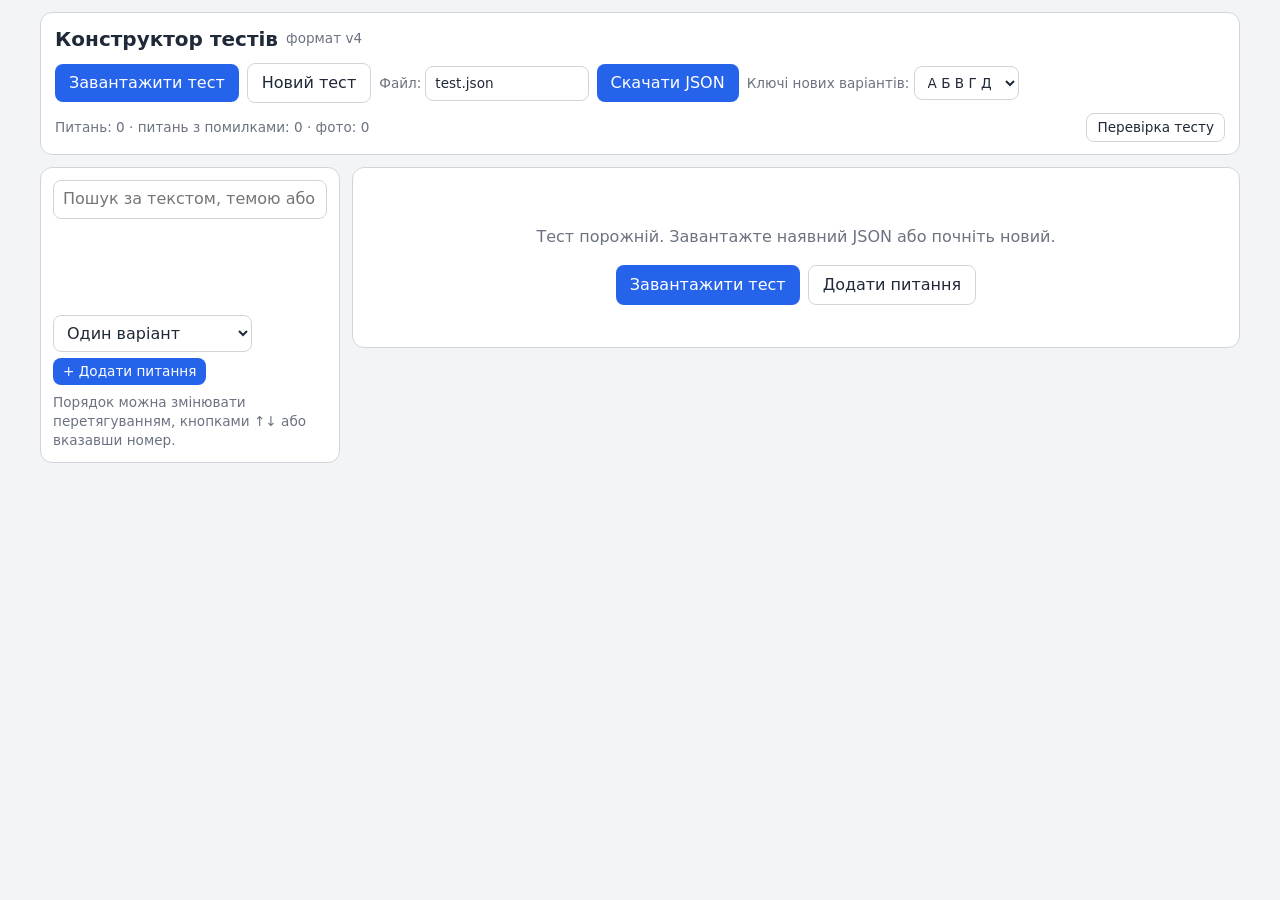
==== builder.html @ 8fcfaea0 "Add files via upload" ====
<!DOCTYPE html>
<html lang="uk">
<head>
<meta charset="UTF-8">
<meta name="viewport" content="width=device-width, initial-scale=1">
<title>Конструктор тестів</title>
<style>
:root {
  --bg: #f3f4f6; --card: #fff; --text: #1f2937; --muted: #6b7280;
  --accent: #2563eb; --border: #d1d5db; --ok: #16a34a; --bad: #dc2626; --warn: #d97706;
}
@media (prefers-color-scheme: dark) {
  :root { --bg: #111827; --card: #1f2937; --text: #f3f4f6; --muted: #9ca3af; --border: #374151; --warn: #f59e0b; }
}
* { box-sizing: border-box; }
[hidden] { display: none !important; }
body { margin: 0; padding: 12px; background: var(--bg); color: var(--text); font-family: system-ui, -apple-system, "Segoe UI", sans-serif; line-height: 1.4; }
h1 { margin: 0; font-size: 1.25rem; }
h2 { margin: 0; font-size: 1.1rem; }
h3 { margin: 0 0 8px; font-size: 1rem; }
.muted { color: var(--muted); font-size: .85rem; }

button { padding: 8px 14px; font: inherit; color: #fff; background: var(--accent); border: 0; border-radius: 8px; cursor: pointer; }
button.secondary { background: transparent; color: var(--text); border: 1px solid var(--border); }
button.danger { background: transparent; color: var(--bad); border: 1px solid var(--bad); }
button.small { padding: 4px 10px; font-size: .85rem; }
button.icon { padding: 4px 8px; font-size: .85rem; min-width: 30px; }
button:disabled { opacity: .4; cursor: not-allowed; }
input[type=text], input[type=number], select, textarea {
  font: inherit; color: var(--text); background: var(--card);
  border: 1px solid var(--border); border-radius: 8px; padding: 7px 9px; max-width: 100%;
}
textarea { width: 100%; resize: vertical; display: block; }
:focus-visible { outline: 2px solid var(--accent); outline-offset: 1px; }

/* Верхня панель */
.top { max-width: 1200px; margin: 0 auto 12px; padding: 12px 14px; background: var(--card); border: 1px solid var(--border); border-radius: 12px; }
.top-row { display: flex; flex-wrap: wrap; align-items: center; gap: 8px; }
.top-row + .top-row { margin-top: 10px; }
.top-row .grow { flex: 1; min-width: 160px; }
.fname { display: flex; align-items: center; gap: 4px; }
.fname input { width: 12em; }
#stats.warn { color: var(--warn); }
#draft-state { margin-left: auto; }
.banner { margin-top: 10px; padding: 8px 12px; border: 1px solid var(--accent); border-radius: 8px; display: flex; flex-wrap: wrap; gap: 8px; align-items: center; }
.banner span { flex: 1; min-width: 12em; }

.checks { margin-top: 10px; padding: 10px 12px; border: 1px dashed var(--border); border-radius: 8px; max-height: 240px; overflow-y: auto; }
.checks div { padding: 2px 0; cursor: pointer; }
.checks div:hover { color: var(--accent); }
.checks .e { color: var(--bad); }
.checks .w { color: var(--warn); }

/* Розкладка */
.layout { max-width: 1200px; margin: 0 auto; display: grid; grid-template-columns: 300px minmax(0, 1fr); gap: 12px; align-items: start; }
@media (max-width: 800px) { .layout { grid-template-columns: 1fr; } }
.side, .editor { background: var(--card); border: 1px solid var(--border); border-radius: 12px; padding: 12px; }
.side { position: sticky; top: 12px; max-height: calc(100vh - 24px); display: flex; flex-direction: column; gap: 8px; }
@media (max-width: 800px) { .side { position: static; max-height: 50vh; } }
.side-tools { display: flex; flex-wrap: wrap; gap: 6px; }
.side-tools input[type=text] { flex: 1; min-width: 0; }
#qlist { list-style: none; margin: 0; padding: 0; overflow-y: auto; flex: 1; min-height: 80px; }
.qi { display: grid; grid-template-columns: 2.2em 1fr; column-gap: 6px; padding: 6px 8px; border: 1px solid transparent; border-radius: 8px; cursor: pointer; }
.qi:hover { border-color: var(--border); }
.qi.active { border-color: var(--accent); background: rgba(37, 99, 235, .12); }
.qi.over { border-top: 3px solid var(--accent); }
.qi .qn { grid-row: span 2; font-weight: 700; color: var(--muted); text-align: right; }
.qi.bad .qn { color: var(--bad); }
.qi .qt { overflow: hidden; text-overflow: ellipsis; white-space: nowrap; }
.qi .qm { font-size: .75rem; color: var(--muted); overflow: hidden; text-overflow: ellipsis; white-space: nowrap; }

/* Редактор */
.qhead { display: flex; flex-wrap: wrap; align-items: center; gap: 6px; margin-bottom: 12px; }
.qhead h2 { margin-right: auto; }
.qhead input[type=number] { width: 4.5em; padding: 4px 6px; }
.row2 { display: flex; flex-wrap: wrap; gap: 10px; margin-bottom: 12px; }
.row2 > label { flex: 1; min-width: 12em; }
label.f { display: block; font-weight: 600; font-size: .9rem; }
label.f > :not(.lbl) { font-weight: 400; margin-top: 3px; }
label.f input[type=text], label.f select { width: 100%; }
.sec { margin: 14px 0; padding-top: 12px; border-top: 1px solid var(--border); }
.sec-head { display: flex; flex-wrap: wrap; align-items: center; gap: 8px; margin-bottom: 8px; }
.sec-head h3 { margin: 0 auto 0 0; }
.hint { margin: 0 0 8px; color: var(--muted); font-size: .85rem; }

.opt { display: flex; gap: 6px; align-items: flex-start; margin: 6px 0; }
.opt > input[type=radio], .opt > input[type=checkbox] { width: 18px; height: 18px; margin: 9px 2px 0; flex: none; }
.opt .pos { flex: none; min-width: 1.8em; padding-top: 8px; font-weight: 700; color: var(--muted); text-align: right; }
.opt .keyin { width: 3.8em; flex: none; text-align: center; font-weight: 700; }
.opt textarea { flex: 1; min-width: 0; overflow: hidden; }
.opt select { flex: none; max-width: 40%; }
.opt .btns { display: flex; gap: 4px; flex: none; padding-top: 2px; }
.cols { display: grid; grid-template-columns: 1fr 1fr; gap: 16px; }
@media (max-width: 900px) { .cols { grid-template-columns: 1fr; } }
.minmax { display: flex; flex-wrap: wrap; align-items: center; gap: 8px; margin: 10px 0 0; }
.minmax input { width: 5em; }

.imgs { display: flex; flex-wrap: wrap; gap: 10px; }
.img-card { width: 150px; border: 1px solid var(--border); border-radius: 8px; padding: 6px; display: flex; flex-direction: column; gap: 4px; }
.img-card img { width: 100%; height: 100px; object-fit: contain; background: #fff; border-radius: 4px; cursor: zoom-in; }
.img-card .btns { display: flex; gap: 3px; justify-content: space-between; }
.img-card .btns button { padding: 2px 0; flex: 1; font-size: .8rem; }
.drop { margin-top: 6px; padding: 10px; text-align: center; border: 2px dashed var(--border); border-radius: 8px; color: var(--muted); font-size: .85rem; }
.drop.over { border-color: var(--accent); color: var(--accent); }
.img-set { display: flex; flex-wrap: wrap; align-items: center; gap: 10px; font-size: .85rem; margin-bottom: 8px; }
.img-set input[type=number] { width: 5.5em; padding: 3px 6px; }

.prob { margin: 0 0 12px; padding: 8px 12px; border-radius: 8px; font-size: .9rem; }
.prob.e { border: 1px solid var(--bad); background: rgba(220, 38, 38, .08); color: var(--bad); }
.prob.w { border: 1px solid var(--warn); background: rgba(217, 119, 6, .08); color: var(--warn); margin-top: 6px; }
.prob div { margin: 2px 0; }
.empty { padding: 30px 10px; text-align: center; color: var(--muted); }
.empty .actions { display: flex; justify-content: center; flex-wrap: wrap; gap: 8px; margin-top: 12px; }

#toast { position: fixed; left: 50%; bottom: 20px; transform: translateX(-50%); z-index: 30; max-width: 90vw; padding: 10px 16px; color: #fff; background: #111827; border-radius: 8px; box-shadow: 0 6px 20px rgba(0,0,0,.3); }
#toast.err { background: var(--bad); }
#lb { position: fixed; inset: 0; z-index: 20; display: flex; align-items: center; justify-content: center; padding: 16px; background: rgba(0,0,0,.85); cursor: zoom-out; }
#lb img { max-width: 100%; max-height: 100%; object-fit: contain; background: #fff; border-radius: 8px; }
</style>
</head>
<body>

<header class="top">
  <div class="top-row">
    <h1>Конструктор тестів</h1>
    <span class="muted">формат v4</span>
    <span id="draft-state" class="muted"></span>
  </div>
  <div class="top-row">
    <button id="btn-load">Завантажити тест</button>
    <input type="file" id="file-in" accept=".json,application/json" hidden>
    <button id="btn-new" class="secondary">Новий тест</button>
    <label class="fname muted">Файл: <input id="fname" type="text" value="test.json" aria-label="Назва файлу"></label>
    <button id="btn-download">Скачати JSON</button>
    <label class="muted">Ключі нових варіантів:
      <select id="key-style"><option value="cyr">А Б В Г Д</option><option value="lat">A B C D E</option><option value="num">1 2 3 4 5</option></select>
    </label>
  </div>
  <div class="top-row">
    <span id="stats" class="muted grow"></span>
    <button id="btn-checks" class="secondary small">Перевірка тесту</button>
  </div>
  <div id="checks" class="checks" hidden></div>
  <div id="banner" class="banner" hidden>
    <span id="banner-text"></span>
    <button id="banner-yes" class="small">Відновити</button>
    <button id="banner-no" class="secondary small">Відкинути</button>
  </div>
</header>

<div class="layout">
  <aside class="side">
    <div class="side-tools">
      <input id="filter" type="text" placeholder="Пошук за текстом, темою або №" aria-label="Пошук">
    </div>
    <ul id="qlist"></ul>
    <div class="side-tools">
      <select id="add-type" aria-label="Тип нового питання"></select>
      <button id="btn-add" class="small">+ Додати питання</button>
    </div>
    <p class="muted" style="margin:0">Порядок можна змінювати перетягуванням, кнопками ↑↓ або вказавши номер.</p>
  </aside>
  <main id="editor" class="editor"></main>
</div>

<div id="toast" hidden></div>
<div id="lb" hidden><img id="lb-img" alt="Збільшене зображення"></div>

<script>
'use strict';
const $ = (id) => document.getElementById(id);
const isObj = (v) => v !== null && typeof v === 'object' && !Array.isArray(v);

function h(tag, props, ...kids) {
  const e = document.createElement(tag);
  const late = {};
  for (const [k, v] of Object.entries(props || {})) {
    if (v === null || v === undefined || v === false) continue;
    if (k === 'class') e.className = v;
    else if (k === 'text') e.textContent = v;
    else if (k === 'value' || k === 'checked') late[k] = v;
    else if (k === 'disabled' || k === 'draggable' || k === 'hidden') e[k] = v;
    else if (k.startsWith('on')) e[k] = v;
    else e.setAttribute(k, v === true ? '' : v);
  }
  kids.flat().forEach((c) => { if (c !== null && c !== undefined && c !== false) e.append(c.nodeType ? c : document.createTextNode(c)); });
  if ('value' in late) e.value = late.value;
  if ('checked' in late) e.checked = late.checked;
  return e;
}

/* ---------- Типи і константи ---------- */
const TYPES = {
  'single-choice': 'Один варіант',
  'multiple-choice': 'Кілька варіантів',
  'matching-question': 'Відповідності',
  'ordering': 'Послідовність',
  'true-false': 'Правда / неправда'
};
const ALIASES = { 'multiple-choices': 'multiple-choice', 'match-choices': 'matching-question', 'matching': 'matching-question' };
const KNOWN = new Set(['index', 'question', 'type', 'topic', 'explanation', 'images', 'choices', 'matches', 'correct', 'min', 'max']);
const ALPH = { cyr: 'АБВГДЕЖЗИКЛМНОП'.split(''), lat: 'ABCDEFGHIJKLMNOP'.split('') };
const DATA_URL = /^data:image\/[\w.+-]+;base64,/i;
const EXT = { 'image/jpeg': 'jpg', 'image/jpg': 'jpg', 'image/png': 'png', 'image/webp': 'webp', 'image/gif': 'gif', 'image/svg+xml': 'svg' };
const DRAFT_KEY = 'jqb:draft:v1';

/* ---------- Стан ---------- */
let M = { qs: [] };
let sel = -1;
let dirty = false;
let uid = 1;
let keyStyle = 'cyr';
let dragIdx = -1;
const S = { compress: true, maxSide: 1000, quality: 0.8 };

function nextKey(list, style) {
  const st = style || keyStyle;
  const used = new Set(list.map((x) => x.key));
  if (st !== 'num') for (const c of ALPH[st]) if (!used.has(c)) return c;
  let n = 1;
  while (used.has(String(n))) n++;
  return String(n);
}

function raw(type) {
  return {
    uid: uid++, type, question: '', topic: '', explanation: '', explOpen: false, images: [],
    choices: [], matches: [], cSingle: '', cMulti: [], cMap: {}, cBool: true, min: null, max: null, extra: {}
  };
}
/* Дописує порожні елементи, щоб питання мало мінімально придатний вигляд */
function ensure(q) {
  const t = q.type;
  if (t === 'true-false') return;
  const fresh = q.choices.length === 0;
  const need = fresh ? (t === 'ordering' ? 3 : t === 'matching-question' ? 3 : 4) : (t === 'ordering' ? 2 : 1);
  while (q.choices.length < need) q.choices.push({ key: t === 'ordering' ? nextKey(q.choices, 'num') : nextKey(q.choices), text: '' });
  if (t === 'matching-question') {
    const needM = q.matches.length === 0 ? 4 : 1;
    while (q.matches.length < needM) q.matches.push({ key: nextKey(q.matches, 'num'), text: '' });
  }
}
function blank(type) { const q = raw(type); ensure(q); return q; }

/* ---------- Завантаження з JSON ---------- */
const strOf = (v) => (typeof v === 'string' ? v : v === null || v === undefined ? '' : String(v));
const listOf = (o) => (isObj(o) ? Object.entries(o).map(([key, t]) => ({ key, text: strOf(t) })) : []);

function fromObj(o) {
  if (!isObj(o)) o = {};
  const type = ALIASES[o.type] || o.type;
  const q = raw(TYPES[type] ? type : 'single-choice');
  q.question = strOf(o.question);
  q.topic = strOf(o.topic);
  q.explanation = strOf(o.explanation);
  q.images = Array.isArray(o.images) ? o.images.filter((s) => typeof s === 'string') : [];
  q.choices = listOf(o.choices);
  q.matches = listOf(o.matches);
  q.min = Number.isInteger(o.min) ? o.min : null;
  q.max = Number.isInteger(o.max) ? o.max : null;
  const c = o.correct;
  if (q.type === 'single-choice') q.cSingle = typeof c === 'string' ? c : '';
  else if (q.type === 'multiple-choice') q.cMulti = Array.isArray(c) ? c.map(String) : [];
  else if (q.type === 'matching-question') {
    if (isObj(c)) Object.entries(c).forEach(([k, v]) => { q.cMap[k] = String(v); });
  } else if (q.type === 'true-false') q.cBool = typeof c === 'boolean' ? c : true;
  else if (q.type === 'ordering' && Array.isArray(c)) {
    /* У конструкторі порядок пунктів = правильний порядок */
    const byKey = new Map(q.choices.map((x) => [x.key, x]));
    const ordered = [];
    c.forEach((k) => { const it = byKey.get(String(k)); if (it) { ordered.push(it); byKey.delete(String(k)); } });
    q.choices = ordered.concat([...byKey.values()]);
  }
  Object.keys(o).forEach((k) => { if (!KNOWN.has(k)) q.extra[k] = o[k]; });
  q.explOpen = !!q.explanation.trim();
  ensure(q);
  return q;
}

/* ---------- Експорт у JSON ---------- */
function hashStr(s) { let x = 2166136261; for (let i = 0; i < s.length; i++) { x ^= s.charCodeAt(i); x = Math.imul(x, 16777619); } return x >>> 0; }
/* Перестановка 1..n, яка точно не є тотожною (щоб правильний порядок не збігався з тим, що бачить користувач) */
function seededPerm(n, seed) {
  let s = hashStr(seed + ':' + n) || 1;
  const rnd = () => { s ^= s << 13; s >>>= 0; s ^= s >>> 17; s ^= s << 5; s >>>= 0; return s / 4294967296; };
  const a = Array.from({ length: n }, (_, i) => i + 1);
  for (let i = n - 1; i > 0; i--) { const j = Math.floor(rnd() * (i + 1)); [a[i], a[j]] = [a[j], a[i]]; }
  if (n >= 2 && a.every((v, i) => v === i + 1)) a.push(a.shift());
  return a;
}
const INT_KEY = /^(0|[1-9]\d*)$/;
function orderingExport(q) {
  const items = q.choices.map((x) => ({ ...x }));
  const n = items.length;
  if (items.every((x) => INT_KEY.test(x.key))) {
    const sorted = (arr) => [...arr].sort((a, b) => Number(a.key) - Number(b.key));
    if (n >= 2 && sorted(items).every((x, i) => x === items[i])) {
      const perm = seededPerm(n, q.question);
      items.forEach((x, i) => { x.key = String(perm[i]); });
    }
    return { choices: Object.fromEntries(sorted(items).map((x) => [x.key, x.text])), correct: items.map((x) => x.key) };
  }
  const shown = n >= 2 ? seededPerm(n, q.question).map((p) => items[p - 1]) : items;
  return { choices: Object.fromEntries(shown.map((x) => [x.key, x.text])), correct: items.map((x) => x.key) };
}
const toMap = (arr) => Object.fromEntries(arr.map((x) => [x.key, x.text]));

function toObj(q, i) {
  const o = { index: i, question: q.question, type: q.type };
  if (q.topic.trim()) o.topic = q.topic.trim();
  if (q.explanation.trim()) o.explanation = q.explanation.trim();
  if (q.images.length) o.images = [...q.images];
  switch (q.type) {
    case 'single-choice': o.choices = toMap(q.choices); o.correct = q.cSingle; break;
    case 'multiple-choice': {
      o.choices = toMap(q.choices);
      const order = q.choices.map((x) => x.key);
      o.correct = [...q.cMulti].sort((a, b) => order.indexOf(a) - order.indexOf(b));
      if (q.min !== null) o.min = q.min;
      if (q.max !== null) o.max = q.max;
      break;
    }
    case 'matching-question': {
      o.choices = toMap(q.choices); o.matches = toMap(q.matches);
      o.correct = Object.fromEntries(q.choices.filter((x) => q.cMap[x.key] !== undefined && q.cMap[x.key] !== '').map((x) => [x.key, q.cMap[x.key]]));
      break;
    }
    case 'ordering': { const r = orderingExport(q); o.choices = r.choices; o.correct = r.correct; break; }
    case 'true-false': o.correct = q.cBool; break;
  }
  return Object.assign(o, q.extra);
}
const exportAll = () => M.qs.map(toObj);

/* ---------- Перевірка ---------- */
function validate(q) {
  const E = [], W = [];
  const t = q.type;
  if (!q.question.trim()) E.push('порожній текст питання');
  q.images.forEach((s, i) => { if (!DATA_URL.test(s)) E.push(`зображення ${i + 1} не є Data URL у форматі data:image/...;base64,...`); });
  if (t === 'true-false') return { E, W };

  const checkKeys = (list, label) => {
    const seen = new Set();
    list.forEach((x, i) => {
      if (!x.key) E.push(`${label} №${i + 1}: порожній ключ`);
      else if (/\s/.test(x.key)) E.push(`${label} "${x.key}": ключ містить пробіл`);
      if (seen.has(x.key)) E.push(`${label}: ключ "${x.key}" повторюється`);
      seen.add(x.key);
      if (!x.text.trim()) W.push(`${label} "${x.key}": порожній текст`);
    });
  };
  checkKeys(q.choices, t === 'matching-question' ? 'Пункт' : t === 'ordering' ? 'Пункт' : 'Варіант');
  const ckeys = new Set(q.choices.map((x) => x.key));

  if (t === 'ordering') {
    if (q.choices.length < 2) E.push('потрібно щонайменше два пункти');
  } else if (t === 'single-choice') {
    if (!q.choices.length) E.push('потрібен хоча б один варіант');
    if (!ckeys.has(q.cSingle)) E.push('не обрано правильну відповідь');
  } else if (t === 'multiple-choice') {
    if (!q.choices.length) E.push('потрібен хоча б один варіант');
    const min = q.min ?? 1, max = q.max ?? 3;
    const good = q.cMulti.filter((k) => ckeys.has(k));
    if (min < 1 || max < min) E.push('min і max мають задовольняти 1 ≤ min ≤ max');
    else if (!good.length) E.push('не обрано жодної правильної відповіді');
    else if (good.length < min || good.length > max) E.push(`правильних відповідей ${good.length}, а дозволено від ${min} до ${max} — змініть min/max`);
    if (good.length !== q.cMulti.length) E.push('серед правильних є неіснуючі ключі');
  } else if (t === 'matching-question') {
    checkKeys(q.matches, 'Пара');
    if (!q.choices.length) E.push('потрібен хоча б один пункт зліва');
    if (!q.matches.length) E.push('потрібна хоча б одна пара справа');
    const mkeys = new Set(q.matches.map((x) => x.key));
    q.choices.forEach((x) => { if (!mkeys.has(q.cMap[x.key])) E.push(`для "${x.key}" не обрано пару`); });
  }
  return { E, W };
}
function allChecks() {
  const items = [];
  M.qs.forEach((q, i) => { const v = validate(q); v.E.forEach((m) => items.push({ i, m, e: true })); v.W.forEach((m) => items.push({ i, m, e: false })); });
  return items;
}

/* ---------- Допоміжне ---------- */
let toastT;
function toast(msg, err) {
  const t = $('toast');
  t.textContent = msg; t.className = err ? 'err' : ''; t.hidden = false;
  clearTimeout(toastT); toastT = setTimeout(() => { t.hidden = true; }, 4500);
}
function autogrow(ta) { ta.style.height = 'auto'; ta.style.height = (ta.scrollHeight + 2) + 'px'; }
function move(arr, i, d) {
  const j = i + d;
  if (j < 0 || j >= arr.length) return false;
  [arr[i], arr[j]] = [arr[j], arr[i]];
  return true;
}
const kb = (url) => Math.round((url.length * 3 / 4) / 1024);
const cur = () => (sel >= 0 ? M.qs[sel] : null);

/* ---------- Зміни, чернетка ---------- */
let draftT, rafPending = false;
function touch() {
  dirty = true;
  clearTimeout(draftT); draftT = setTimeout(saveDraft, 700);
  if (!rafPending) { rafPending = true; requestAnimationFrame(() => { rafPending = false; refresh(); }); }
}
function refresh() { renderSidebar(); updateProblems(); renderChecks(); }
function saveDraft() {
  try {
    localStorage.setItem(DRAFT_KEY, JSON.stringify({ fileName: $('fname').value, keyStyle, data: exportAll() }));
    $('draft-state').textContent = 'Чернетку збережено в браузері';
  } catch (e) {
    $('draft-state').textContent = 'Чернетку не збережено (мало пам\'яті) — скачайте JSON';
  }
}
window.addEventListener('beforeunload', (e) => { if (dirty && M.qs.length) { e.preventDefault(); e.returnValue = ''; } });

/* ---------- Бічна панель ---------- */
function renderSidebar() {
  const ul = $('qlist');
  ul.innerHTML = '';
  const f = $('filter').value.trim().toLowerCase();
  M.qs.forEach((q, i) => {
    if (f && !(q.question.toLowerCase().includes(f) || q.topic.toLowerCase().includes(f) || String(i + 1) === f)) return;
    const bad = validate(q).E.length > 0;
    const li = h('li', { class: 'qi' + (i === sel ? ' active' : '') + (bad ? ' bad' : ''), draggable: true, title: bad ? 'У питанні є помилки' : '' },
      h('span', { class: 'qn', text: String(i + 1) }),
      h('span', { class: 'qt', text: q.question.trim() || '(без тексту)' }),
      h('span', { class: 'qm', text: TYPES[q.type] + (q.topic.trim() ? ' · ' + q.topic.trim() : '') + (q.images.length ? ' · 🖼 ' + q.images.length : '') }));
    li.onclick = () => select(i);
    li.ondragstart = (e) => { dragIdx = i; e.dataTransfer.effectAllowed = 'move'; e.dataTransfer.setData('text/plain', String(i)); };
    li.ondragover = (e) => { if (dragIdx >= 0) { e.preventDefault(); li.classList.add('over'); } };
    li.ondragleave = () => li.classList.remove('over');
    li.ondrop = (e) => { e.preventDefault(); const from = dragIdx; dragIdx = -1; if (from >= 0) moveQuestion(from, i); };
    li.ondragend = () => { dragIdx = -1; };
    ul.append(li);
  });
  updateStats();
}
function updateStats() {
  const imgs = M.qs.reduce((n, q) => n + q.images.reduce((m, s) => m + s.length, 0), 0);
  const count = M.qs.reduce((n, q) => n + q.images.length, 0);
  const mb = imgs / 1048576;
  const checks = allChecks();
  const errQ = new Set(checks.filter((c) => c.e).map((c) => c.i)).size;
  const st = $('stats');
  st.textContent = `Питань: ${M.qs.length} · питань з помилками: ${errQ} · фото: ${count}` + (count ? ` (≈ ${mb.toFixed(2)} МБ)` : '') +
    (mb > 4 ? ' — багато для пам\'яті браузера (ліміт ≈ 5 МБ), стисніть фото' : '');
  st.classList.toggle('warn', mb > 4);
  $('btn-checks').textContent = 'Перевірка тесту' + (checks.length ? ` (${checks.length})` : '');
}
function renderChecks() {
  const box = $('checks');
  if (box.hidden) return;
  box.innerHTML = '';
  const items = allChecks();
  if (!items.length) { box.append(h('div', { text: 'Помилок не знайдено.' })); return; }
  items.forEach((c) => {
    const d = h('div', { class: c.e ? 'e' : 'w', text: `Питання ${c.i + 1}: ${c.m}` + (c.e ? '' : ' (попередження)') });
    d.onclick = () => select(c.i);
    box.append(d);
  });
}
function select(i) {
  sel = i;
  renderSidebar();
  renderEditor();
  if (window.innerWidth <= 800) $('editor').scrollIntoView({ behavior: 'smooth', block: 'start' });
}

/* ---------- Операції з питаннями ---------- */
function moveQuestion(from, to) {
  if (from === to || from < 0 || to < 0 || from >= M.qs.length || to >= M.qs.length) return;
  const keep = cur();
  const [q] = M.qs.splice(from, 1);
  M.qs.splice(to, 0, q);
  sel = keep ? M.qs.indexOf(keep) : -1;
  touch(); renderSidebar(); renderEditor();
}
function addQuestion(type) {
  M.qs.push(blank(type));
  touch();
  select(M.qs.length - 1);
  const ta = $('editor').querySelector('[data-f="question"]');
  if (ta) ta.focus();
  $('qlist').lastElementChild && $('qlist').lastElementChild.scrollIntoView({ block: 'nearest' });
}
function duplicateQuestion(i) {
  const c = JSON.parse(JSON.stringify(M.qs[i]));
  c.uid = uid++;
  M.qs.splice(i + 1, 0, c);
  touch(); select(i + 1);
}
function deleteQuestion(i) {
  if (!confirm(`Видалити питання ${i + 1}? Цю дію не можна скасувати.`)) return;
  M.qs.splice(i, 1);
  sel = M.qs.length ? Math.min(i, M.qs.length - 1) : -1;
  touch(); renderSidebar(); renderEditor();
}
function switchType(q, nt) {
  const old = q.type;
  if (nt === old) return;
  if (old === 'multiple-choice' && nt === 'single-choice') q.cSingle = q.cMulti[0] || q.cSingle;
  if (old === 'single-choice' && nt === 'multiple-choice') q.cMulti = q.cSingle ? [q.cSingle] : q.cMulti;
  q.type = nt;
  ensure(q);
  touch(); renderEditor();
}

/* ---------- Редактор ---------- */
let pendingFocus = null;
function rerender(focus) { pendingFocus = focus || null; renderEditor(); }

function renderEditor() {
  const box = $('editor');
  box.innerHTML = '';
  const q = cur();
  if (!q) {
    box.append(h('div', { class: 'empty' },
      h('p', { text: M.qs.length ? 'Оберіть питання зліва.' : 'Тест порожній. Завантажте наявний JSON або почніть новий.' }),
      h('div', { class: 'actions' },
        h('button', { text: 'Завантажити тест', onclick: () => $('file-in').click() }),
        h('button', { class: 'secondary', text: 'Додати питання', onclick: () => addQuestion($('add-type').value) }))));
    return;
  }
  const i = sel, n = M.qs.length;

  /* Шапка з діями */
  const pos = h('input', { type: 'number', min: 1, max: n, placeholder: '№', 'aria-label': 'Номер позиції' });
  const goto = () => { const p = parseInt(pos.value, 10); if (p >= 1 && p <= n) moveQuestion(i, p - 1); };
  pos.onkeydown = (e) => { if (e.key === 'Enter') goto(); };
  box.append(h('div', { class: 'qhead' },
    h('h2', { text: `Питання ${i + 1} з ${n}` }),
    h('button', { class: 'secondary small', text: '↑', title: 'Підняти', disabled: i === 0, onclick: () => moveQuestion(i, i - 1) }),
    h('button', { class: 'secondary small', text: '↓', title: 'Опустити', disabled: i === n - 1, onclick: () => moveQuestion(i, i + 1) }),
    pos,
    h('button', { class: 'secondary small', text: 'Перемістити на №', onclick: goto }),
    h('button', { class: 'secondary small', text: 'Дублювати', onclick: () => duplicateQuestion(i) }),
    h('button', { class: 'danger small', text: 'Видалити', onclick: () => deleteQuestion(i) })));

  box.append(h('div', { id: 'qprob' }));

  /* Тип, тема */
  const typeSel = h('select', { value: q.type, onchange: () => switchType(q, typeSel.value) },
    Object.entries(TYPES).map(([k, v]) => h('option', { value: k, text: v })));
  typeSel.value = q.type;
  const topics = [...new Set(M.qs.map((x) => x.topic.trim()).filter(Boolean))];
  const topic = h('input', { type: 'text', list: 'topics', value: q.topic, placeholder: 'Без теми', oninput: () => { q.topic = topic.value; touch(); } });
  box.append(h('div', { class: 'row2' },
    h('label', { class: 'f' }, h('span', { class: 'lbl', text: 'Тип питання' }), typeSel),
    h('label', { class: 'f' }, h('span', { class: 'lbl', text: 'Тема (блок)' }), topic,
      h('datalist', { id: 'topics' }, topics.map((t) => h('option', { value: t }))))));

  /* Текст питання */
  const qt = h('textarea', { rows: 2, value: q.question, placeholder: 'Текст питання', 'data-f': 'question', oninput: () => { q.question = qt.value; autogrow(qt); touch(); } });
  box.append(h('label', { class: 'f' }, h('span', { class: 'lbl', text: 'Питання' }), qt));

  box.append(renderImages(q));
  box.append(renderAnswers(q));
  box.append(renderExplanation(q));

  box.querySelectorAll('textarea').forEach(autogrow);
  updateProblems();
  if (pendingFocus) {
    const f = box.querySelector(`[data-f="${pendingFocus}"]`);
    if (f) f.focus();
    pendingFocus = null;
  }
}

function updateProblems() {
  const box = $('qprob');
  const q = cur();
  if (!box || !q) return;
  box.innerHTML = '';
  const v = validate(q);
  if (v.E.length) box.append(h('div', { class: 'prob e' }, v.E.map((m) => h('div', { text: '⚠ ' + m }))));
  if (v.W.length) box.append(h('div', { class: 'prob w' }, v.W.map((m) => h('div', { text: m }))));
}

/* ---------- Відповіді за типами ---------- */
function removeFrom(q, list, idx) {
  const [it] = q[list].splice(idx, 1);
  if (list === 'choices') {
    if (q.cSingle === it.key) q.cSingle = '';
    q.cMulti = q.cMulti.filter((k) => k !== it.key);
    delete q.cMap[it.key];
  } else {
    Object.keys(q.cMap).forEach((k) => { if (q.cMap[k] === it.key) delete q.cMap[k]; });
  }
}
function renameKey(q, list, from, to) {
  if (list === 'choices') {
    if (q.cSingle === from) q.cSingle = to;
    q.cMulti = q.cMulti.map((k) => (k === from ? to : k));
    if (from in q.cMap) { q.cMap[to] = q.cMap[from]; delete q.cMap[from]; }
  } else {
    Object.keys(q.cMap).forEach((k) => { if (q.cMap[k] === from) q.cMap[k] = to; });
  }
}

/* o: { mark: 'radio' | 'check' | null, pos: bool, keyEdit: bool, extra: Node, textChange: fn } */
function optRow(q, list, idx, o) {
  const arr = q[list];
  const it = arr[idx];
  const row = h('div', { class: 'opt' });
  if (o.mark === 'radio') {
    row.append(h('input', { type: 'radio', name: 'r' + q.uid, checked: q.cSingle === it.key, title: 'Правильна відповідь', 'aria-label': 'Правильна відповідь', onchange: () => { q.cSingle = it.key; touch(); } }));
  } else if (o.mark === 'check') {
    row.append(h('input', { type: 'checkbox', checked: q.cMulti.includes(it.key), title: 'Правильна відповідь', 'aria-label': 'Правильна відповідь', onchange: (e) => {
      q.cMulti = e.target.checked ? [...q.cMulti, it.key] : q.cMulti.filter((k) => k !== it.key);
      touch(); rerender();
    } }));
  }
  if (o.pos) row.append(h('span', { class: 'pos', text: (idx + 1) + '.' }));
  if (o.keyEdit) {
    const k = h('input', { type: 'text', class: 'keyin', value: it.key, title: 'Ключ', 'aria-label': 'Ключ' });
    k.onchange = () => { const from = it.key; it.key = k.value.trim(); renameKey(q, list, from, it.key); touch(); rerender(); };
    row.append(k);
  }
  const ta = h('textarea', { rows: 1, value: it.text, placeholder: 'Текст', 'data-f': `${list}-${idx}`, oninput: () => { it.text = ta.value; autogrow(ta); touch(); } });
  if (o.textChange) ta.onchange = o.textChange;
  row.append(ta);
  if (o.extra) row.append(o.extra);
  const min = list === 'choices' && q.type === 'ordering' ? 2 : 1;
  row.append(h('div', { class: 'btns' },
    h('button', { class: 'secondary icon', text: '↑', title: 'Вгору', disabled: idx === 0, onclick: () => { move(arr, idx, -1); touch(); rerender(); } }),
    h('button', { class: 'secondary icon', text: '↓', title: 'Вниз', disabled: idx === arr.length - 1, onclick: () => { move(arr, idx, 1); touch(); rerender(); } }),
    h('button', { class: 'danger icon', text: '✕', title: 'Видалити', disabled: arr.length <= min && list === 'choices' && q.type === 'ordering', onclick: () => { removeFrom(q, list, idx); touch(); rerender(); } })));
  return row;
}
function addItem(q, list, style) {
  q[list].push({ key: nextKey(q[list], style), text: '' });
  touch();
  rerender(`${list}-${q[list].length - 1}`);
}

function renderAnswers(q) {
  const sec = h('div', { class: 'sec' });
  const t = q.type;
  if (t === 'single-choice' || t === 'multiple-choice') {
    const multi = t === 'multiple-choice';
    sec.append(h('div', { class: 'sec-head' }, h('h3', { text: 'Варіанти відповідей' })));
    sec.append(h('p', { class: 'hint', text: multi ? 'Позначте галочками всі правильні варіанти.' : 'Позначте кружечком правильний варіант.' }));
    q.choices.forEach((_, idx) => sec.append(optRow(q, 'choices', idx, { mark: multi ? 'check' : 'radio', keyEdit: true })));
    sec.append(h('button', { class: 'secondary small', text: '+ Додати варіант', onclick: () => addItem(q, 'choices') }));
    if (multi) sec.append(minMax(q));
  } else if (t === 'matching-question') {
    const cols = h('div', { class: 'cols' });
    const left = h('div'), right = h('div');
    left.append(h('h3', { text: 'Ліва колонка (пункти)' }));
    right.append(h('h3', { text: 'Права колонка (пари; зайві стануть відволікаючими)' }));
    q.choices.forEach((it, idx) => {
      const s = h('select', { 'aria-label': 'Правильна пара' },
        h('option', { value: '', text: '— пара —' }),
        q.matches.map((m) => h('option', { value: m.key, text: `${m.key}. ${m.text.slice(0, 40)}` })));
      s.value = q.cMap[it.key] !== undefined && q.matches.some((m) => m.key === q.cMap[it.key]) ? q.cMap[it.key] : '';
      s.onchange = () => { if (s.value === '') delete q.cMap[it.key]; else q.cMap[it.key] = s.value; touch(); };
      left.append(optRow(q, 'choices', idx, { keyEdit: true, extra: s }));
    });
    left.append(h('button', { class: 'secondary small', text: '+ Додати пункт', onclick: () => addItem(q, 'choices') }));
    q.matches.forEach((_, idx) => right.append(optRow(q, 'matches', idx, { keyEdit: true, textChange: () => rerender() })));
    right.append(h('button', { class: 'secondary small', text: '+ Додати пару', onclick: () => addItem(q, 'matches', 'num') }));
    cols.append(left, right);
    sec.append(cols);
  } else if (t === 'ordering') {
    sec.append(h('div', { class: 'sec-head' }, h('h3', { text: 'Правильна послідовність' })));
    sec.append(h('p', { class: 'hint', text: 'Розташуйте пункти в правильному порядку: зверху — перший. У тесті їх буде показано перемішаними, ключі розставляються автоматично.' }));
    q.choices.forEach((_, idx) => sec.append(optRow(q, 'choices', idx, { pos: true })));
    sec.append(h('button', { class: 'secondary small', text: '+ Додати пункт', onclick: () => addItem(q, 'choices', 'num') }));
  } else if (t === 'true-false') {
    sec.append(h('div', { class: 'sec-head' }, h('h3', { text: 'Правильна відповідь' })));
    [[true, 'Правда'], [false, 'Неправда']].forEach(([v, label]) => {
      sec.append(h('label', { class: 'opt', style: 'align-items:center;cursor:pointer' },
        h('input', { type: 'radio', name: 'tf' + q.uid, checked: q.cBool === v, onchange: () => { q.cBool = v; touch(); } }),
        h('span', { text: label })));
    });
  }
  return sec;
}

function minMax(q) {
  const wrap = h('div', { class: 'minmax' });
  const num = (key, ph) => {
    const inp = h('input', { type: 'number', min: 1, step: 1, value: q[key] === null ? '' : q[key], placeholder: ph });
    inp.oninput = () => { const v = parseInt(inp.value, 10); q[key] = Number.isInteger(v) ? v : null; touch(); hint(); };
    return inp;
  };
  const info = h('span', { class: 'muted' });
  const fix = h('button', { class: 'secondary small', text: 'Підігнати min/max' });
  const hint = () => {
    const min = q.min ?? 1, max = q.max ?? 3, n = q.cMulti.length;
    info.textContent = `Правильних: ${n}. Діапазон вибору: від ${min} до ${max} (за замовчуванням 1–3).`;
    fix.hidden = !(n && (n < min || n > max));
  };
  fix.onclick = () => { const n = q.cMulti.length; if (n < (q.min ?? 1)) q.min = n; if (n > (q.max ?? 3)) q.max = n; touch(); rerender(); };
  wrap.append(h('span', { text: 'Мін.:' }), num('min', '1'), h('span', { text: 'Макс.:' }), num('max', '3'), info, fix);
  hint();
  return wrap;
}

/* ---------- Пояснення ---------- */
function renderExplanation(q) {
  const sec = h('div', { class: 'sec' });
  const open = q.explOpen || q.explanation.trim();
  const head = h('div', { class: 'sec-head' }, h('h3', { text: 'Пояснення' }));
  if (!open) {
    head.append(h('button', { class: 'secondary small', text: '+ Додати пояснення', onclick: () => { q.explOpen = true; rerender('explanation'); } }));
    sec.append(head, h('p', { class: 'hint', text: 'Пояснення необов\'язкове: воно показується після відповіді на питання.' }));
    return sec;
  }
  head.append(h('button', { class: 'danger small', text: 'Видалити пояснення', onclick: () => { q.explanation = ''; q.explOpen = false; touch(); rerender(); } }));
  const ta = h('textarea', { rows: 3, value: q.explanation, placeholder: 'Чому правильна саме така відповідь', 'data-f': 'explanation', oninput: () => { q.explanation = ta.value; autogrow(ta); touch(); } });
  sec.append(head, ta);
  return sec;
}

/* ---------- Зображення ---------- */
const readUrl = (file) => new Promise((res, rej) => { const r = new FileReader(); r.onload = () => res(r.result); r.onerror = () => rej(r.error); r.readAsDataURL(file); });
const loadImg = (src) => new Promise((res, rej) => { const im = new Image(); im.onload = () => res(im); im.onerror = () => rej(new Error('Не вдалося прочитати зображення')); im.src = src; });
const compressible = (url) => /^data:image\/(png|jpe?g|webp);/i.test(url);

async function compressUrl(url) {
  const im = await loadImg(url);
  const s = Math.min(1, S.maxSide / Math.max(im.naturalWidth, im.naturalHeight));
  const w = Math.max(1, Math.round(im.naturalWidth * s)), hh = Math.max(1, Math.round(im.naturalHeight * s));
  const c = document.createElement('canvas');
  c.width = w; c.height = hh;
  const g = c.getContext('2d');
  g.fillStyle = '#fff'; g.fillRect(0, 0, w, hh);
  g.drawImage(im, 0, 0, w, hh);
  const out = c.toDataURL('image/jpeg', S.quality);
  return out.length < url.length ? out : url;
}
async function addImages(q, files) {
  let added = 0, failed = 0;
  for (const f of files) {
    if (!f.type.startsWith('image/')) { failed++; continue; }
    try {
      let url = await readUrl(f);
      if (S.compress && compressible(url)) url = await compressUrl(url);
      q.images.push(url); added++;
    } catch (e) { failed++; }
  }
  if (added) { touch(); if (cur() === q) renderEditor(); }
  toast(added ? `Додано фото: ${added}` + (failed ? `, пропущено: ${failed}` : '') : 'Не вдалося додати фото', !added);
}
async function recompress(q) {
  let saved = 0;
  for (let i = 0; i < q.images.length; i++) {
    if (!compressible(q.images[i])) continue;
    try { const out = await compressUrl(q.images[i]); saved += q.images[i].length - out.length; q.images[i] = out; } catch (e) {}
  }
  touch(); renderEditor();
  toast(saved > 0 ? `Стиснуто, зекономлено ≈ ${Math.round(saved * 0.75 / 1024)} КБ` : 'Далі стискати нікуди');
}
function dataUrlToBlob(u) {
  const [head, b64] = u.split(',');
  const mime = (/^data:([^;,]+)/.exec(head) || [])[1] || 'application/octet-stream';
  const bin = atob(b64);
  const arr = new Uint8Array(bin.length);
  for (let i = 0; i < bin.length; i++) arr[i] = bin.charCodeAt(i);
  return { blob: new Blob([arr], { type: mime }), mime };
}
function saveBlob(blob, name) {
  const a = document.createElement('a');
  a.href = URL.createObjectURL(blob); a.download = name;
  document.body.append(a); a.click(); a.remove();
  setTimeout(() => URL.revokeObjectURL(a.href), 2000);
}
function downloadImage(q, k) {
  try {
    const { blob, mime } = dataUrlToBlob(q.images[k]);
    saveBlob(blob, `pytannia${M.qs.indexOf(q) + 1}_foto${k + 1}.${EXT[mime] || mime.split('/')[1] || 'bin'}`);
  } catch (e) { toast('Не вдалося скачати це зображення (пошкоджений Data URL)', true); }
}

function renderImages(q) {
  const sec = h('div', { class: 'sec' });
  const input = h('input', { type: 'file', accept: 'image/*', multiple: true, hidden: true });
  input.onchange = () => { const fs = [...input.files]; input.value = ''; addImages(q, fs); };
  const head = h('div', { class: 'sec-head' }, h('h3', { text: `Зображення (${q.images.length})` }),
    h('button', { class: 'secondary small', text: '+ Додати фото', onclick: () => input.click() }),
    q.images.length ? h('button', { class: 'secondary small', text: 'Скачати всі', onclick: () => q.images.forEach((_, k) => setTimeout(() => downloadImage(q, k), k * 350)) }) : null,
    q.images.length ? h('button', { class: 'secondary small', text: 'Стиснути наявні', onclick: () => recompress(q) }) : null,
    input);
  sec.append(head);

  const cb = h('input', { type: 'checkbox', checked: S.compress, onchange: () => { S.compress = cb.checked; } });
  const ms = h('input', { type: 'number', min: 100, max: 4000, step: 50, value: S.maxSide, onchange: () => { S.maxSide = Math.min(4000, Math.max(100, parseInt(ms.value, 10) || 1000)); ms.value = S.maxSide; } });
  const ql = h('input', { type: 'number', min: 10, max: 100, step: 5, value: Math.round(S.quality * 100), onchange: () => { S.quality = Math.min(100, Math.max(10, parseInt(ql.value, 10) || 80)) / 100; ql.value = Math.round(S.quality * 100); } });
  sec.append(h('div', { class: 'img-set' },
    h('label', {}, cb, ' Стискати нові фото (PNG/JPEG/WebP → JPEG)'),
    h('label', {}, 'макс. сторона, px: ', ms),
    h('label', {}, 'якість, %: ', ql)));

  if (q.images.length) {
    const wrap = h('div', { class: 'imgs' });
    q.images.forEach((src, k) => {
      const img = h('img', { src, alt: `Зображення ${k + 1}`, title: 'Натисніть, щоб збільшити' });
      img.onclick = () => { $('lb-img').src = src; $('lb').hidden = false; };
      wrap.append(h('div', { class: 'img-card' }, img,
        h('div', { class: 'muted', text: `${k + 1} · ${kb(src)} КБ` + (DATA_URL.test(src) ? '' : ' · ⚠ не Data URL') }),
        h('div', { class: 'btns' },
          h('button', { class: 'secondary', text: '←', title: 'Ліворуч', disabled: k === 0, onclick: () => { move(q.images, k, -1); touch(); renderEditor(); } }),
          h('button', { class: 'secondary', text: '→', title: 'Праворуч', disabled: k === q.images.length - 1, onclick: () => { move(q.images, k, 1); touch(); renderEditor(); } }),
          h('button', { class: 'secondary', text: '⬇', title: 'Скачати', onclick: () => downloadImage(q, k) }),
          h('button', { class: 'danger', text: '✕', title: 'Видалити', onclick: () => { q.images.splice(k, 1); touch(); renderEditor(); } }))));
    });
    sec.append(wrap);
  }
  const drop = h('div', { class: 'drop', text: 'Перетягніть фото сюди або вставте з буфера (Ctrl+V)' });
  drop.ondragover = (e) => { if ([...(e.dataTransfer.types || [])].includes('Files')) { e.preventDefault(); drop.classList.add('over'); } };
  drop.ondragleave = () => drop.classList.remove('over');
  drop.ondrop = (e) => { e.preventDefault(); drop.classList.remove('over'); addImages(q, [...e.dataTransfer.files]); };
  sec.append(drop);
  return sec;
}
document.addEventListener('paste', (e) => {
  const q = cur();
  const files = [...((e.clipboardData && e.clipboardData.files) || [])].filter((f) => f.type.startsWith('image/'));
  if (q && files.length) { e.preventDefault(); addImages(q, files); }
});
$('lb').onclick = () => { $('lb').hidden = true; };
document.addEventListener('keydown', (e) => { if (e.key === 'Escape') $('lb').hidden = true; });

/* ---------- Файли: завантаження, створення, збереження ---------- */
function detectKeyStyle(qs) {
  for (const q of qs) {
    if (q.type === 'ordering' || q.type === 'true-false' || !q.choices.length) continue;
    const k = q.choices[0].key;
    if (/[А-ЯІЇЄҐа-яіїєґ]/.test(k)) return 'cyr';
    if (/[A-Za-z]/.test(k)) return 'lat';
    if (/\d/.test(k)) return 'num';
  }
  return keyStyle;
}
function setTest(qs, name) {
  M = { qs };
  keyStyle = detectKeyStyle(qs);
  $('key-style').value = keyStyle;
  $('fname').value = name || 'test.json';
  sel = qs.length ? 0 : -1;
  dirty = false;
  renderSidebar(); renderEditor(); renderChecks();
}
async function loadFile(file) {
  let data;
  try { data = JSON.parse(await file.text()); } catch (e) { return toast('Некоректний JSON: ' + e.message, true); }
  if (!Array.isArray(data)) return toast('Корінь файлу має бути масивом питань.', true);
  if (dirty && M.qs.length && !confirm('Є незбережені зміни. Замінити поточний тест завантаженим?')) return;
  setTest(data.map(fromObj), file.name);
  const bad = allChecks().filter((c) => c.e).length;
  toast(`Завантажено питань: ${data.length}` + (bad ? `. Знайдено проблем: ${bad} — див. «Перевірка тесту»` : ''), bad > 0);
  saveDraft();
}
$('btn-load').onclick = () => $('file-in').click();
$('file-in').onchange = (e) => { const f = e.target.files[0]; e.target.value = ''; if (f) loadFile(f); };
$('btn-new').onclick = () => {
  if (dirty && M.qs.length && !confirm('Є незбережені зміни. Почати новий тест?')) return;
  setTest([blank('single-choice')], 'test.json');
  dirty = false;
};
$('btn-download').onclick = () => {
  if (!M.qs.length) return toast('У тесті немає питань.', true);
  const errs = allChecks().filter((c) => c.e);
  if (errs.length && !confirm(`У тесті є помилки (${errs.length}), програма-тест такий файл відхилить.\nСкачати все одно?`)) {
    $('checks').hidden = false; renderChecks();
    return;
  }
  let name = $('fname').value.trim() || 'test.json';
  if (!/\.json$/i.test(name)) name += '.json';
  $('fname').value = name;
  saveBlob(new Blob([JSON.stringify(exportAll(), null, 2)], { type: 'application/json' }), name);
  dirty = false;
};
$('btn-checks').onclick = () => { $('checks').hidden = !$('checks').hidden; renderChecks(); };
$('key-style').onchange = () => { keyStyle = $('key-style').value; };
$('filter').oninput = renderSidebar;
$('add-type').append(...Object.entries(TYPES).map(([k, v]) => h('option', { value: k, text: v })));
$('btn-add').onclick = () => addQuestion($('add-type').value);

/* ---------- Старт: пропозиція відновити чернетку ---------- */
(function init() {
  renderSidebar();
  renderEditor();
  let draft = null;
  try { draft = JSON.parse(localStorage.getItem(DRAFT_KEY)); } catch (e) {}
  if (draft && Array.isArray(draft.data) && draft.data.length) {
    $('banner-text').textContent = `Знайдено чернетку (питань: ${draft.data.length}, файл ${draft.fileName || 'test.json'}). Відновити?`;
    $('banner').hidden = false;
    $('banner-yes').onclick = () => {
      $('banner').hidden = true;
      setTest(draft.data.map(fromObj), draft.fileName);
      if (draft.keyStyle) { keyStyle = draft.keyStyle; $('key-style').value = keyStyle; }
      dirty = true;
    };
    $('banner-no').onclick = () => { $('banner').hidden = true; try { localStorage.removeItem(DRAFT_KEY); } catch (e) {} };
  }
})();
</script>
</body>
</html>
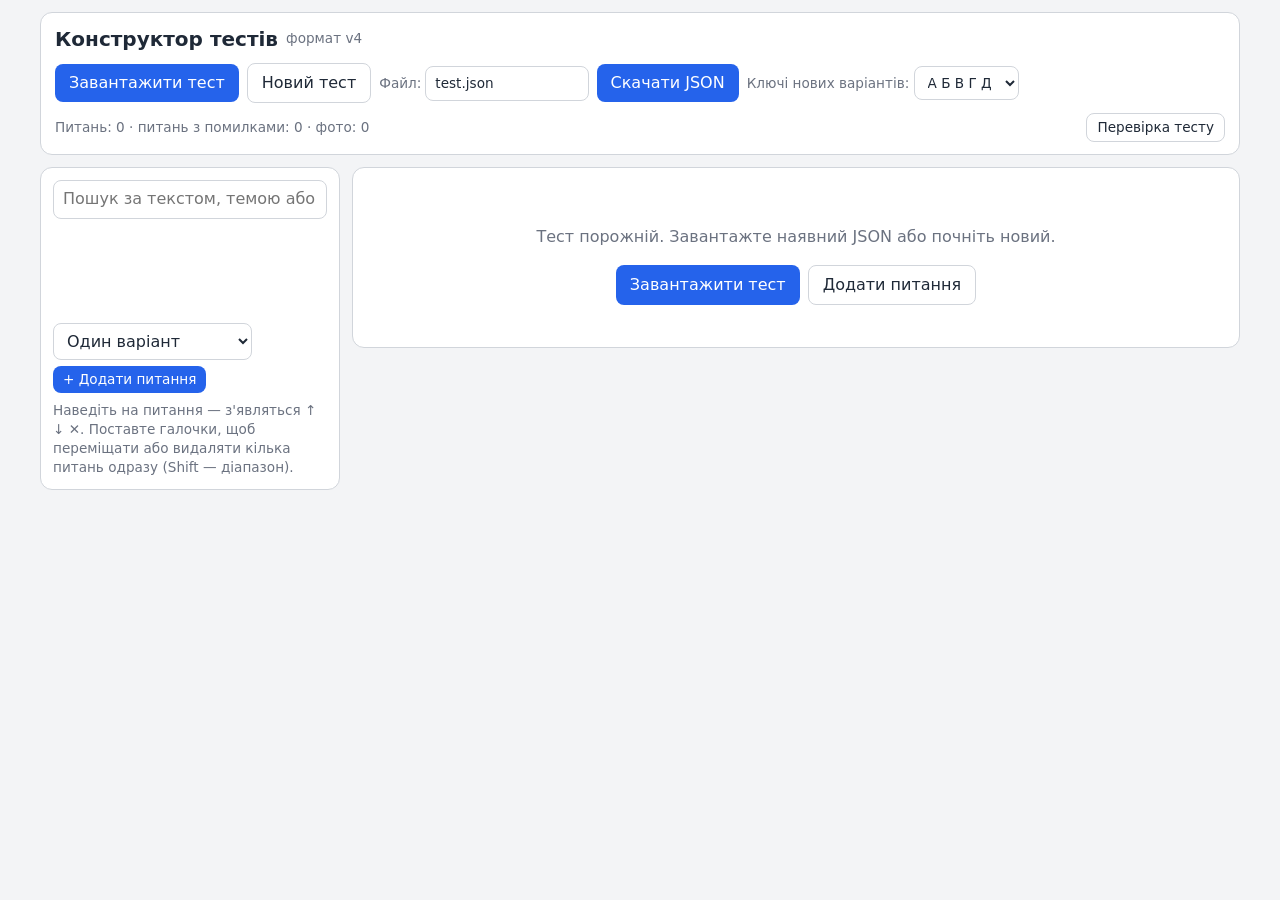
==== commit 3f337d1f: "Add files via upload" ====
--- a/builder.html
+++ b/builder.html
@@ -42,9 +42,6 @@
 .fname input { width: 12em; }
 #stats.warn { color: var(--warn); }
 #draft-state { margin-left: auto; }
-.banner { margin-top: 10px; padding: 8px 12px; border: 1px solid var(--accent); border-radius: 8px; display: flex; flex-wrap: wrap; gap: 8px; align-items: center; }
-.banner span { flex: 1; min-width: 12em; }
-
 .checks { margin-top: 10px; padding: 10px 12px; border: 1px dashed var(--border); border-radius: 8px; max-height: 240px; overflow-y: auto; }
 .checks div { padding: 2px 0; cursor: pointer; }
 .checks div:hover { color: var(--accent); }
@@ -59,12 +56,24 @@
 @media (max-width: 800px) { .side { position: static; max-height: 50vh; } }
 .side-tools { display: flex; flex-wrap: wrap; gap: 6px; }
 .side-tools input[type=text] { flex: 1; min-width: 0; }
+#sel-bar { align-items: center; }
+#sel-bar .muted { margin-right: auto; }
 #qlist { list-style: none; margin: 0; padding: 0; overflow-y: auto; flex: 1; min-height: 80px; }
-.qi { display: grid; grid-template-columns: 2.2em 1fr; column-gap: 6px; padding: 6px 8px; border: 1px solid transparent; border-radius: 8px; cursor: pointer; }
+.qi { position: relative; display: grid; grid-template-columns: auto 2.2em minmax(0, 1fr) auto; column-gap: 6px; align-items: center; padding: 6px 8px; border: 1px solid transparent; border-radius: 8px; cursor: grab; }
+.qi.dragging { opacity: .4; }
+.qi-act { grid-column: 4; grid-row: 1 / span 2; display: none; gap: 3px; }
+.qi:hover .qi-act, .qi:focus-within .qi-act { display: flex; }
+@media (hover: none) { .qi.active .qi-act { display: flex; } }
+.qi-act button { padding: 1px 0; width: 26px; height: 26px; font-size: .85rem; background: var(--card); }
+.qi-act button.danger { background: var(--card); }
 .qi:hover { border-color: var(--border); }
 .qi.active { border-color: var(--accent); background: rgba(37, 99, 235, .12); }
-.qi.over { border-top: 3px solid var(--accent); }
-.qi .qn { grid-row: span 2; font-weight: 700; color: var(--muted); text-align: right; }
+.qi.over-top { box-shadow: 0 -3px 0 var(--accent); }
+.qi.over-bottom { box-shadow: 0 3px 0 var(--accent); }
+.qi .qc { grid-column: 1; grid-row: span 2; width: 16px; height: 16px; margin: 0; }
+.qi.checked { background: rgba(37, 99, 235, .07); }
+.qi .qt, .qi .qm { grid-column: 3; }
+.qi .qn { grid-column: 2; grid-row: span 2; font-weight: 700; color: var(--muted); text-align: right; }
 .qi.bad .qn { color: var(--bad); }
 .qi .qt { overflow: hidden; text-overflow: ellipsis; white-space: nowrap; }
 .qi .qm { font-size: .75rem; color: var(--muted); overflow: hidden; text-overflow: ellipsis; white-space: nowrap; }
@@ -141,11 +150,6 @@
     <button id="btn-checks" class="secondary small">Перевірка тесту</button>
   </div>
   <div id="checks" class="checks" hidden></div>
-  <div id="banner" class="banner" hidden>
-    <span id="banner-text"></span>
-    <button id="banner-yes" class="small">Відновити</button>
-    <button id="banner-no" class="secondary small">Відкинути</button>
-  </div>
 </header>
 
 <div class="layout">
@@ -153,12 +157,13 @@
     <div class="side-tools">
       <input id="filter" type="text" placeholder="Пошук за текстом, темою або №" aria-label="Пошук">
     </div>
+    <div id="sel-bar" class="side-tools"></div>
     <ul id="qlist"></ul>
     <div class="side-tools">
       <select id="add-type" aria-label="Тип нового питання"></select>
       <button id="btn-add" class="small">+ Додати питання</button>
     </div>
-    <p class="muted" style="margin:0">Порядок можна змінювати перетягуванням, кнопками ↑↓ або вказавши номер.</p>
+    <p class="muted" style="margin:0">Наведіть на питання — з'являться ↑ ↓ ✕. Поставте галочки, щоб переміщати або видаляти кілька питань одразу (Shift — діапазон).</p>
   </aside>
   <main id="editor" class="editor"></main>
 </div>
@@ -202,12 +207,12 @@
 const ALPH = { cyr: 'АБВГДЕЖЗИКЛМНОП'.split(''), lat: 'ABCDEFGHIJKLMNOP'.split('') };
 const DATA_URL = /^data:image\/[\w.+-]+;base64,/i;
 const EXT = { 'image/jpeg': 'jpg', 'image/jpg': 'jpg', 'image/png': 'png', 'image/webp': 'webp', 'image/gif': 'gif', 'image/svg+xml': 'svg' };
-const DRAFT_KEY = 'jqb:draft:v1';
+const DRAFT_KEY = 'jqb:state:v2';
+const OLD_DRAFT_KEY = 'jqb:draft:v1';
 
 /* ---------- Стан ---------- */
 let M = { qs: [] };
 let sel = -1;
-let dirty = false;
 let uid = 1;
 let keyStyle = 'cyr';
 let dragIdx = -1;
@@ -401,20 +406,26 @@
 /* ---------- Зміни, чернетка ---------- */
 let draftT, rafPending = false;
 function touch() {
-  dirty = true;
-  clearTimeout(draftT); draftT = setTimeout(saveDraft, 700);
+  scheduleSave();
   if (!rafPending) { rafPending = true; requestAnimationFrame(() => { rafPending = false; refresh(); }); }
 }
 function refresh() { renderSidebar(); updateProblems(); renderChecks(); }
+
+/* Усе зберігається в localStorage автоматично: питання, вибране питання, назва файлу, налаштування */
+function scheduleSave() { clearTimeout(draftT); draftT = setTimeout(saveDraft, 300); }
 function saveDraft() {
+  clearTimeout(draftT);
   try {
-    localStorage.setItem(DRAFT_KEY, JSON.stringify({ fileName: $('fname').value, keyStyle, data: exportAll() }));
-    $('draft-state').textContent = 'Чернетку збережено в браузері';
+    localStorage.setItem(DRAFT_KEY, JSON.stringify({ v: 2, fileName: $('fname').value, keyStyle, sel, S, qs: M.qs }));
+    $('draft-state').textContent = 'Зміни зберігаються автоматично';
   } catch (e) {
-    $('draft-state').textContent = 'Чернетку не збережено (мало пам\'яті) — скачайте JSON';
-  }
-}
-window.addEventListener('beforeunload', (e) => { if (dirty && M.qs.length) { e.preventDefault(); e.returnValue = ''; } });
+    $('draft-state').textContent = '⚠ Не вдалося зберегти в браузері (мало пам\'яті) — скачайте JSON';
+  }
+}
+/* Остання спроба зберегти перед закриттям або переходом на іншу вкладку */
+window.addEventListener('pagehide', saveDraft);
+document.addEventListener('visibilitychange', () => { if (document.visibilityState === 'hidden') saveDraft(); });
+$('fname').addEventListener('input', scheduleSave);
 
 /* ---------- Бічна панель ---------- */
 function renderSidebar() {
@@ -424,19 +435,131 @@
   M.qs.forEach((q, i) => {
     if (f && !(q.question.toLowerCase().includes(f) || q.topic.toLowerCase().includes(f) || String(i + 1) === f)) return;
     const bad = validate(q).E.length > 0;
-    const li = h('li', { class: 'qi' + (i === sel ? ' active' : '') + (bad ? ' bad' : ''), draggable: true, title: bad ? 'У питанні є помилки' : '' },
+    const on = checked.has(q);
+    const cb = h('input', { type: 'checkbox', class: 'qc', checked: on, title: 'Вибрати (Shift — діапазон)', 'aria-label': `Вибрати питання ${i + 1}` });
+    cb.onclick = (e) => {
+      e.stopPropagation();
+      const want = cb.checked;
+      if (e.shiftKey && lastChecked >= 0) {
+        const [a, b] = [Math.min(lastChecked, i), Math.max(lastChecked, i)];
+        for (let k = a; k <= b; k++) { if (want) checked.add(M.qs[k]); else checked.delete(M.qs[k]); }
+      } else if (want) checked.add(q); else checked.delete(q);
+      lastChecked = i;
+      renderSidebar();
+    };
+    const li = h('li', { class: 'qi' + (i === sel ? ' active' : '') + (bad ? ' bad' : '') + (on ? ' checked' : ''), draggable: true, title: bad ? 'У питанні є помилки' : '' },
+      cb,
       h('span', { class: 'qn', text: String(i + 1) }),
       h('span', { class: 'qt', text: q.question.trim() || '(без тексту)' }),
       h('span', { class: 'qm', text: TYPES[q.type] + (q.topic.trim() ? ' · ' + q.topic.trim() : '') + (q.images.length ? ' · 🖼 ' + q.images.length : '') }));
+    const act = h('span', { class: 'qi-act' },
+      h('button', { class: 'secondary', text: '↑', title: 'Підняти', 'aria-label': 'Підняти питання', disabled: !canStep(groupFor(i), -1), onclick: (e) => { e.stopPropagation(); stepGroup(groupFor(i), -1); } }),
+      h('button', { class: 'secondary', text: '↓', title: 'Опустити', 'aria-label': 'Опустити питання', disabled: !canStep(groupFor(i), 1), onclick: (e) => { e.stopPropagation(); stepGroup(groupFor(i), 1); } }),
+      h('button', { class: 'danger', text: '✕', title: 'Видалити', 'aria-label': 'Видалити питання', onclick: (e) => { e.stopPropagation(); deleteQuestion(i); } }));
+    li.append(act);
     li.onclick = () => select(i);
-    li.ondragstart = (e) => { dragIdx = i; e.dataTransfer.effectAllowed = 'move'; e.dataTransfer.setData('text/plain', String(i)); };
-    li.ondragover = (e) => { if (dragIdx >= 0) { e.preventDefault(); li.classList.add('over'); } };
-    li.ondragleave = () => li.classList.remove('over');
-    li.ondrop = (e) => { e.preventDefault(); const from = dragIdx; dragIdx = -1; if (from >= 0) moveQuestion(from, i); };
-    li.ondragend = () => { dragIdx = -1; };
+    /* Перетягування: лінія вгорі або внизу показує, куди стане питання */
+    const half = (e) => { const r = li.getBoundingClientRect(); return e.clientY < r.top + r.height / 2 ? 'top' : 'bottom'; };
+    li.ondragstart = (e) => {
+      dragIdx = i;
+      if (groupFor(i).length > 1) document.querySelectorAll('.qi.checked').forEach((x) => x.classList.add('dragging'));
+      else li.classList.add('dragging');
+      e.dataTransfer.effectAllowed = 'move'; e.dataTransfer.setData('text/plain', String(i));
+    };
+    li.ondragover = (e) => {
+      if (dragIdx < 0) return;
+      e.preventDefault();
+      e.dataTransfer.dropEffect = 'move';
+      const side = half(e);
+      li.classList.toggle('over-top', side === 'top');
+      li.classList.toggle('over-bottom', side === 'bottom');
+    };
+    li.ondragleave = () => li.classList.remove('over-top', 'over-bottom');
+    li.ondrop = (e) => {
+      e.preventDefault();
+      const from = dragIdx, side = half(e);
+      dragIdx = -1;
+      if (from < 0) return;
+      moveGroup(groupFor(from), i, side);
+    };
+    li.ondragend = () => { dragIdx = -1; renderSidebar(); };
     ul.append(li);
   });
+  renderSelBar();
   updateStats();
+}
+
+/* ---------- Вибір кількох питань ---------- */
+const checked = new Set();   // вибрані питання (самі об'єкти)
+let lastChecked = -1;
+function purgeChecked() { for (const q of [...checked]) if (!M.qs.includes(q)) checked.delete(q); }
+/* Група для переміщення: усі вибрані, якщо питання серед них, інакше лише воно саме */
+function groupFor(i) {
+  const q = M.qs[i];
+  return checked.has(q) && checked.size > 1 ? M.qs.filter((x) => checked.has(x)) : [q];
+}
+function canStep(g, d) {
+  const set = new Set(g), a = M.qs;
+  return a.some((x, k) => set.has(x) && (d < 0 ? k > 0 && !set.has(a[k - 1]) : k < a.length - 1 && !set.has(a[k + 1])));
+}
+function stepGroup(g, d) {
+  const set = new Set(g), a = M.qs, keep = cur();
+  if (d < 0) { for (let k = 1; k < a.length; k++) if (set.has(a[k]) && !set.has(a[k - 1])) [a[k], a[k - 1]] = [a[k - 1], a[k]]; }
+  else { for (let k = a.length - 2; k >= 0; k--) if (set.has(a[k]) && !set.has(a[k + 1])) [a[k], a[k + 1]] = [a[k + 1], a[k]]; }
+  sel = keep ? a.indexOf(keep) : -1;
+  touch(); renderSidebar(); renderEditor();
+}
+/* Переносить групу (зберігаючи її внутрішній порядок) вище або нижче питання з індексом i */
+function moveGroup(g, i, side) {
+  const set = new Set(g), target = M.qs[i], keep = cur();
+  if (set.has(target)) return;
+  const rest = M.qs.filter((x) => !set.has(x));
+  rest.splice(rest.indexOf(target) + (side === 'bottom' ? 1 : 0), 0, ...M.qs.filter((x) => set.has(x)));
+  M.qs = rest;
+  sel = keep ? M.qs.indexOf(keep) : -1;
+  touch(); renderSidebar(); renderEditor();
+}
+function afterRemoval(keep, oldSel) {
+  sel = keep && M.qs.includes(keep) ? M.qs.indexOf(keep) : M.qs.length ? Math.min(Math.max(oldSel, 0), M.qs.length - 1) : -1;
+  touch(); renderSidebar(); renderEditor();
+}
+function deleteChecked() {
+  const n = checked.size;
+  if (!n) return;
+  if (!confirm(`Видалити вибрані питання (${n})? Цю дію не можна скасувати.`)) return;
+  const keep = cur(), oldSel = sel;
+  M.qs = M.qs.filter((q) => !checked.has(q));
+  checked.clear();
+  afterRemoval(keep, oldSel);
+}
+function clearAll() {
+  if (!M.qs.length) return;
+  if (!confirm(`Видалити ВСІ питання (${M.qs.length})? Тест стане порожнім. Цю дію не можна скасувати.`)) return;
+  M.qs = []; checked.clear(); sel = -1;
+  touch(); renderSidebar(); renderEditor();
+}
+function visibleIdx() {
+  const f = $('filter').value.trim().toLowerCase();
+  return M.qs.map((q, i) => i).filter((i) => !f || M.qs[i].question.toLowerCase().includes(f) || M.qs[i].topic.toLowerCase().includes(f) || String(i + 1) === f);
+}
+function renderSelBar() {
+  purgeChecked();
+  const bar = $('sel-bar');
+  bar.innerHTML = '';
+  if (!M.qs.length) return;
+  const n = checked.size;
+  const g = M.qs.filter((q) => checked.has(q));
+  bar.append(
+    h('button', { class: 'secondary small', text: 'Вибрати все', onclick: () => { visibleIdx().forEach((i) => checked.add(M.qs[i])); renderSidebar(); } }),
+    h('button', { class: 'secondary small', text: 'Зняти вибір', disabled: !n, onclick: () => { checked.clear(); lastChecked = -1; renderSidebar(); } }),
+    h('span', { class: 'muted', text: n ? `Вибрано: ${n}` : '' }));
+  if (n) {
+    bar.append(
+      h('button', { class: 'secondary small', text: '↑', title: 'Підняти вибрані', disabled: !canStep(g, -1), onclick: () => stepGroup(g, -1) }),
+      h('button', { class: 'secondary small', text: '↓', title: 'Опустити вибрані', disabled: !canStep(g, 1), onclick: () => stepGroup(g, 1) }),
+      h('button', { class: 'danger small', text: 'Видалити вибрані', onclick: deleteChecked }));
+  }
+  bar.append(h('button', { class: 'danger small', text: 'Очистити все', title: 'Видалити всі питання', onclick: clearAll }));
 }
 function updateStats() {
   const imgs = M.qs.reduce((n, q) => n + q.images.reduce((m, s) => m + s.length, 0), 0);
@@ -464,6 +587,7 @@
 }
 function select(i) {
   sel = i;
+  scheduleSave();
   renderSidebar();
   renderEditor();
   if (window.innerWidth <= 800) $('editor').scrollIntoView({ behavior: 'smooth', block: 'start' });
@@ -494,9 +618,10 @@
 }
 function deleteQuestion(i) {
   if (!confirm(`Видалити питання ${i + 1}? Цю дію не можна скасувати.`)) return;
+  const keep = cur();
+  checked.delete(M.qs[i]);
   M.qs.splice(i, 1);
-  sel = M.qs.length ? Math.min(i, M.qs.length - 1) : -1;
-  touch(); renderSidebar(); renderEditor();
+  afterRemoval(keep, i);
 }
 function switchType(q, nt) {
   const old = q.type;
@@ -787,9 +912,9 @@
     input);
   sec.append(head);
 
-  const cb = h('input', { type: 'checkbox', checked: S.compress, onchange: () => { S.compress = cb.checked; } });
-  const ms = h('input', { type: 'number', min: 100, max: 4000, step: 50, value: S.maxSide, onchange: () => { S.maxSide = Math.min(4000, Math.max(100, parseInt(ms.value, 10) || 1000)); ms.value = S.maxSide; } });
-  const ql = h('input', { type: 'number', min: 10, max: 100, step: 5, value: Math.round(S.quality * 100), onchange: () => { S.quality = Math.min(100, Math.max(10, parseInt(ql.value, 10) || 80)) / 100; ql.value = Math.round(S.quality * 100); } });
+  const cb = h('input', { type: 'checkbox', checked: S.compress, onchange: () => { S.compress = cb.checked; scheduleSave(); } });
+  const ms = h('input', { type: 'number', min: 100, max: 4000, step: 50, value: S.maxSide, onchange: () => { S.maxSide = Math.min(4000, Math.max(100, parseInt(ms.value, 10) || 1000)); ms.value = S.maxSide; scheduleSave(); } });
+  const ql = h('input', { type: 'number', min: 10, max: 100, step: 5, value: Math.round(S.quality * 100), onchange: () => { S.quality = Math.min(100, Math.max(10, parseInt(ql.value, 10) || 80)) / 100; ql.value = Math.round(S.quality * 100); scheduleSave(); } });
   sec.append(h('div', { class: 'img-set' },
     h('label', {}, cb, ' Стискати нові фото (PNG/JPEG/WebP → JPEG)'),
     h('label', {}, 'макс. сторона, px: ', ms),
@@ -838,29 +963,28 @@
 }
 function setTest(qs, name) {
   M = { qs };
+  checked.clear(); lastChecked = -1;
   keyStyle = detectKeyStyle(qs);
   $('key-style').value = keyStyle;
   $('fname').value = name || 'test.json';
   sel = qs.length ? 0 : -1;
-  dirty = false;
   renderSidebar(); renderEditor(); renderChecks();
+  saveDraft();
 }
 async function loadFile(file) {
   let data;
   try { data = JSON.parse(await file.text()); } catch (e) { return toast('Некоректний JSON: ' + e.message, true); }
   if (!Array.isArray(data)) return toast('Корінь файлу має бути масивом питань.', true);
-  if (dirty && M.qs.length && !confirm('Є незбережені зміни. Замінити поточний тест завантаженим?')) return;
+  if (M.qs.length && !confirm('Поточний тест у браузері буде замінено завантаженим. Продовжити?')) return;
   setTest(data.map(fromObj), file.name);
   const bad = allChecks().filter((c) => c.e).length;
   toast(`Завантажено питань: ${data.length}` + (bad ? `. Знайдено проблем: ${bad} — див. «Перевірка тесту»` : ''), bad > 0);
-  saveDraft();
 }
 $('btn-load').onclick = () => $('file-in').click();
 $('file-in').onchange = (e) => { const f = e.target.files[0]; e.target.value = ''; if (f) loadFile(f); };
 $('btn-new').onclick = () => {
-  if (dirty && M.qs.length && !confirm('Є незбережені зміни. Почати новий тест?')) return;
+  if (M.qs.length && !confirm('Поточний тест у браузері буде замінено новим порожнім. Продовжити?')) return;
   setTest([blank('single-choice')], 'test.json');
-  dirty = false;
 };
 $('btn-download').onclick = () => {
   if (!M.qs.length) return toast('У тесті немає питань.', true);
@@ -873,31 +997,49 @@
   if (!/\.json$/i.test(name)) name += '.json';
   $('fname').value = name;
   saveBlob(new Blob([JSON.stringify(exportAll(), null, 2)], { type: 'application/json' }), name);
-  dirty = false;
 };
 $('btn-checks').onclick = () => { $('checks').hidden = !$('checks').hidden; renderChecks(); };
-$('key-style').onchange = () => { keyStyle = $('key-style').value; };
+$('key-style').onchange = () => { keyStyle = $('key-style').value; scheduleSave(); };
 $('filter').oninput = renderSidebar;
 $('add-type').append(...Object.entries(TYPES).map(([k, v]) => h('option', { value: k, text: v })));
 $('btn-add').onclick = () => addQuestion($('add-type').value);
 
-/* ---------- Старт: пропозиція відновити чернетку ---------- */
+/* ---------- Старт: автоматичне відновлення збереженого стану ---------- */
+function restoreSaved() {
+  let st = null;
+  try { st = JSON.parse(localStorage.getItem(DRAFT_KEY)); } catch (e) {}
+  if (st && st.v === 2 && Array.isArray(st.qs)) {
+    const qs = st.qs.filter(isObj).map((q) => Object.assign(raw(q.type in TYPES ? q.type : 'single-choice'), q, { uid: uid++ }));
+    qs.forEach(ensure);
+    M = { qs };
+    if (['cyr', 'lat', 'num'].includes(st.keyStyle)) keyStyle = st.keyStyle;
+    if (isObj(st.S)) {
+      if (typeof st.S.compress === 'boolean') S.compress = st.S.compress;
+      if (Number.isFinite(st.S.maxSide)) S.maxSide = st.S.maxSide;
+      if (Number.isFinite(st.S.quality)) S.quality = st.S.quality;
+    }
+    $('fname').value = typeof st.fileName === 'string' && st.fileName ? st.fileName : 'test.json';
+    sel = Number.isInteger(st.sel) && st.sel >= 0 && st.sel < qs.length ? st.sel : qs.length ? 0 : -1;
+    $('draft-state').textContent = 'Відновлено збережений тест';
+    return;
+  }
+  /* Старий формат чернетки (jqb:draft:v1) */
+  try {
+    const old = JSON.parse(localStorage.getItem(OLD_DRAFT_KEY));
+    if (old && Array.isArray(old.data) && old.data.length) {
+      M = { qs: old.data.map(fromObj) };
+      keyStyle = old.keyStyle || detectKeyStyle(M.qs);
+      $('fname').value = old.fileName || 'test.json';
+      sel = 0;
+      $('draft-state').textContent = 'Відновлено збережений тест';
+    }
+  } catch (e) {}
+}
 (function init() {
+  restoreSaved();
+  $('key-style').value = keyStyle;
   renderSidebar();
   renderEditor();
-  let draft = null;
-  try { draft = JSON.parse(localStorage.getItem(DRAFT_KEY)); } catch (e) {}
-  if (draft && Array.isArray(draft.data) && draft.data.length) {
-    $('banner-text').textContent = `Знайдено чернетку (питань: ${draft.data.length}, файл ${draft.fileName || 'test.json'}). Відновити?`;
-    $('banner').hidden = false;
-    $('banner-yes').onclick = () => {
-      $('banner').hidden = true;
-      setTest(draft.data.map(fromObj), draft.fileName);
-      if (draft.keyStyle) { keyStyle = draft.keyStyle; $('key-style').value = keyStyle; }
-      dirty = true;
-    };
-    $('banner-no').onclick = () => { $('banner').hidden = true; try { localStorage.removeItem(DRAFT_KEY); } catch (e) {} };
-  }
 })();
 </script>
 </body>
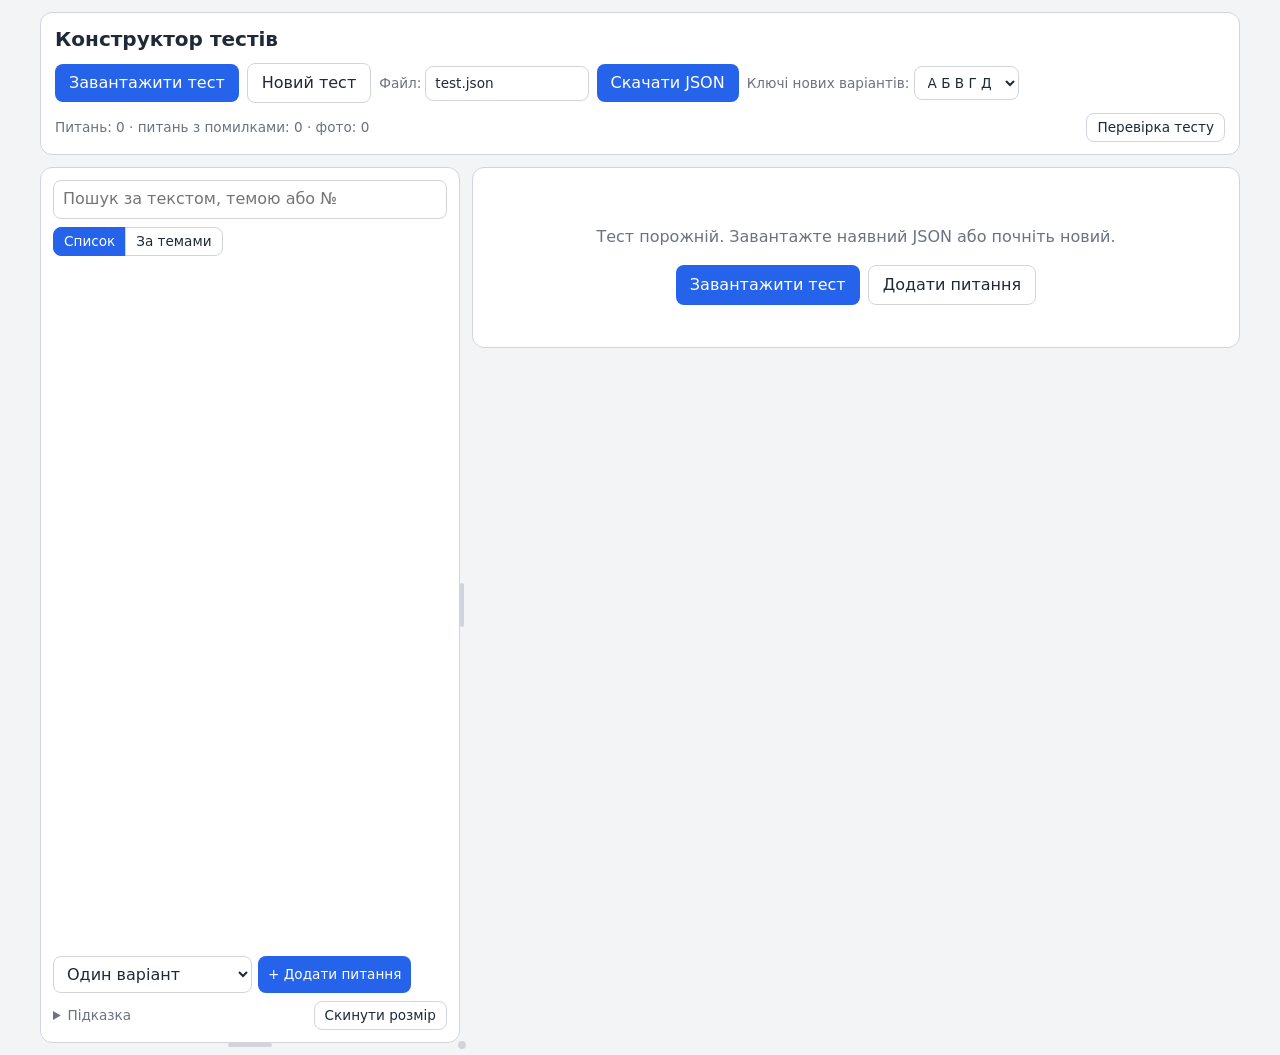
==== commit cc4eddea: "Add files via upload" ====
--- a/builder.html
+++ b/builder.html
@@ -49,16 +49,27 @@
 .checks .w { color: var(--warn); }
 
 /* Розкладка */
-.layout { max-width: 1200px; margin: 0 auto; display: grid; grid-template-columns: 300px minmax(0, 1fr); gap: 12px; align-items: start; }
-@media (max-width: 800px) { .layout { grid-template-columns: 1fr; } }
+.layout { max-width: 1200px; margin: 0 auto; display: grid; grid-template-columns: var(--side-w, 420px) minmax(0, 1fr); gap: 12px; align-items: start; }
+@media (max-width: 800px) { .layout { grid-template-columns: 1fr; } .resizer, #btn-size-reset { display: none; } }
 .side, .editor { background: var(--card); border: 1px solid var(--border); border-radius: 12px; padding: 12px; }
-.side { position: sticky; top: 12px; max-height: calc(100vh - 24px); display: flex; flex-direction: column; gap: 8px; }
-@media (max-width: 800px) { .side { position: static; max-height: 50vh; } }
+.side { position: sticky; top: 12px; height: var(--side-h, calc(100vh - 24px)); min-height: 300px; display: flex; flex-direction: column; gap: 8px; }
+.side > * { flex: none; }
+.resizer { position: absolute; top: 0; right: -9px; bottom: 0; width: 12px; cursor: col-resize; z-index: 5; }
+.resizer::after { content: ''; position: absolute; top: 50%; left: 4px; width: 4px; height: 44px; margin-top: -22px; border-radius: 2px; background: var(--border); }
+.resizer-b { top: auto; right: 0; bottom: -9px; left: 0; width: auto; height: 12px; cursor: row-resize; }
+.resizer-b::after { top: 4px; left: 50%; width: 44px; height: 4px; margin: 0 0 0 -22px; }
+.resizer-c { top: auto; right: -9px; bottom: -9px; width: 18px; height: 18px; cursor: nwse-resize; z-index: 6; }
+.resizer-c::after { top: 8px; left: 8px; width: 8px; height: 8px; margin: 0; border-radius: 50%; }
+.resizer:hover::after, .resizer.drag::after { background: var(--accent); }
+.side-foot { display: flex; align-items: center; justify-content: space-between; gap: 8px; }
+.side-help summary { cursor: pointer; }
+.side-help p { margin: 6px 0 0; }
+@media (max-width: 800px) { .side { position: static; height: 75vh; } }
 .side-tools { display: flex; flex-wrap: wrap; gap: 6px; }
 .side-tools input[type=text] { flex: 1; min-width: 0; }
 #sel-bar { align-items: center; }
 #sel-bar .muted { margin-right: auto; }
-#qlist { list-style: none; margin: 0; padding: 0; overflow-y: auto; flex: 1; min-height: 80px; }
+#qlist { list-style: none; margin: 0; padding: 0; overflow-y: auto; flex: 1 1 0; min-height: 120px; }
 .qi { position: relative; display: grid; grid-template-columns: auto 2.2em minmax(0, 1fr) auto; column-gap: 6px; align-items: center; padding: 6px 8px; border: 1px solid transparent; border-radius: 8px; cursor: grab; }
 .qi.dragging { opacity: .4; }
 .qi-act { grid-column: 4; grid-row: 1 / span 2; display: none; gap: 3px; }
@@ -72,6 +83,20 @@
 .qi.over-bottom { box-shadow: 0 3px 0 var(--accent); }
 .qi .qc { grid-column: 1; grid-row: span 2; width: 16px; height: 16px; margin: 0; }
 .qi.checked { background: rgba(37, 99, 235, .07); }
+.qi.nested { margin-left: 12px; }
+.seg { display: inline-flex; }
+.seg button { border-radius: 0; }
+.seg button:first-child { border-radius: 8px 0 0 8px; }
+.seg button:last-child { border-radius: 0 8px 8px 0; margin-left: -1px; }
+button.secondary.on { background: var(--accent); color: #fff; border-color: var(--accent); }
+.gh { display: flex; align-items: center; gap: 6px; margin-top: 6px; padding: 5px 8px; font-weight: 600; background: rgba(127, 127, 127, .14); border: 1px solid transparent; border-radius: 8px; }
+.gh .gc { width: 16px; height: 16px; margin: 0; flex: none; }
+.gh .gname { flex: 1; min-width: 0; overflow: hidden; text-overflow: ellipsis; white-space: nowrap; }
+.gh .gcount { flex: none; font-weight: 400; }
+.gh button { flex: none; width: 26px; height: 26px; padding: 1px 0; font-size: .85rem; background: var(--card); }
+.gh button.gt { background: transparent; border: 0; color: var(--text); }
+.gh.drop-ok, .qi.drop-ok { border-color: var(--accent); background: rgba(37, 99, 235, .2); }
+#topic-bar input { min-width: 0; }
 .qi .qt, .qi .qm { grid-column: 3; }
 .qi .qn { grid-column: 2; grid-row: span 2; font-weight: 700; color: var(--muted); text-align: right; }
 .qi.bad .qn { color: var(--bad); }
@@ -132,7 +157,6 @@
 <header class="top">
   <div class="top-row">
     <h1>Конструктор тестів</h1>
-    <span class="muted">формат v4</span>
     <span id="draft-state" class="muted"></span>
   </div>
   <div class="top-row">
@@ -157,13 +181,29 @@
     <div class="side-tools">
       <input id="filter" type="text" placeholder="Пошук за текстом, темою або №" aria-label="Пошук">
     </div>
+    <div id="view-bar" class="side-tools">
+      <div class="seg">
+        <button id="v-flat" class="secondary small" title="Усі питання по порядку">Список</button><button id="v-topics" class="secondary small" title="Питання, згруповані за темами">За темами</button>
+      </div>
+      <button id="btn-group" class="secondary small" hidden title="Переставити питання в самому тесті так, щоб питання однієї теми йшли підряд">Згрупувати в тесті</button>
+      <button id="btn-collapse" class="secondary small" hidden></button>
+    </div>
     <div id="sel-bar" class="side-tools"></div>
+    <div id="topic-bar" class="side-tools" hidden>
+      <input id="bulk-topic" type="text" list="topics-bulk" placeholder="Нова тема для вибраних" aria-label="Нова тема для вибраних питань">
+      <datalist id="topics-bulk"></datalist>
+      <button id="btn-bulk-topic" class="small">Змінити тему</button>
+      <button id="btn-bulk-clear" class="secondary small" title="Прибрати тему у вибраних питань">Без теми</button>
+    </div>
     <ul id="qlist"></ul>
     <div class="side-tools">
       <select id="add-type" aria-label="Тип нового питання"></select>
       <button id="btn-add" class="small">+ Додати питання</button>
     </div>
-    <p class="muted" style="margin:0">Наведіть на питання — з'являться ↑ ↓ ✕. Поставте галочки, щоб переміщати або видаляти кілька питань одразу (Shift — діапазон).</p>
+    <div class="side-foot"><details class="side-help muted"><summary>Підказка</summary><p>Наведіть на питання — з'являться ↑ ↓ ✕. Поставте галочки, щоб переміщати, видаляти або змінювати тему кільком питанням одразу (Shift — діапазон). У вигляді «За темами» перетягування змінює тему (кидайте на назву теми або на питання іншої теми), а порядок міняється лише стрілками.</p></details><button id="btn-size-reset" class="secondary small" title="Повернути розмір списку за замовчуванням (або двічі клікніть по краю панелі)">Скинути розмір</button></div>
+    <div class="resizer" id="resizer" title="Потягніть, щоб змінити ширину (подвійний клік — скинути)"></div>
+    <div class="resizer resizer-b" id="resizer-b" title="Потягніть, щоб змінити висоту (подвійний клік — скинути)"></div>
+    <div class="resizer resizer-c" id="resizer-c" title="Потягніть, щоб змінити ширину і висоту"></div>
   </aside>
   <main id="editor" class="editor"></main>
 </div>
@@ -416,7 +456,7 @@
 function saveDraft() {
   clearTimeout(draftT);
   try {
-    localStorage.setItem(DRAFT_KEY, JSON.stringify({ v: 2, fileName: $('fname').value, keyStyle, sel, S, qs: M.qs }));
+    localStorage.setItem(DRAFT_KEY, JSON.stringify({ v: 2, fileName: $('fname').value, keyStyle, sel, S, view, qs: M.qs }));
     $('draft-state').textContent = 'Зміни зберігаються автоматично';
   } catch (e) {
     $('draft-state').textContent = '⚠ Не вдалося зберегти в браузері (мало пам\'яті) — скачайте JSON';
@@ -428,65 +468,179 @@
 $('fname').addEventListener('input', scheduleSave);
 
 /* ---------- Бічна панель ---------- */
+let view = 'flat';              // 'flat' — список, 'topics' — групи за темами
+const collapsed = new Set();    // згорнуті теми
+let shownOrder = [];            // індекси питань так, як вони зараз показані (для Shift-діапазону)
+const tkey = (q) => q.topic.trim();
+const NO_TOPIC = 'Без теми';
+function topicGroups(idxs) {
+  const m = new Map();
+  idxs.forEach((i) => { const k = tkey(M.qs[i]); if (!m.has(k)) m.set(k, []); m.get(k).push(i); });
+  return m;
+}
+const allIdx = () => M.qs.map((q, i) => i);
+
 function renderSidebar() {
   const ul = $('qlist');
   ul.innerHTML = '';
-  const f = $('filter').value.trim().toLowerCase();
-  M.qs.forEach((q, i) => {
-    if (f && !(q.question.toLowerCase().includes(f) || q.topic.toLowerCase().includes(f) || String(i + 1) === f)) return;
-    const bad = validate(q).E.length > 0;
-    const on = checked.has(q);
-    const cb = h('input', { type: 'checkbox', class: 'qc', checked: on, title: 'Вибрати (Shift — діапазон)', 'aria-label': `Вибрати питання ${i + 1}` });
-    cb.onclick = (e) => {
-      e.stopPropagation();
-      const want = cb.checked;
-      if (e.shiftKey && lastChecked >= 0) {
-        const [a, b] = [Math.min(lastChecked, i), Math.max(lastChecked, i)];
-        for (let k = a; k <= b; k++) { if (want) checked.add(M.qs[k]); else checked.delete(M.qs[k]); }
-      } else if (want) checked.add(q); else checked.delete(q);
-      lastChecked = i;
-      renderSidebar();
-    };
-    const li = h('li', { class: 'qi' + (i === sel ? ' active' : '') + (bad ? ' bad' : '') + (on ? ' checked' : ''), draggable: true, title: bad ? 'У питанні є помилки' : '' },
-      cb,
-      h('span', { class: 'qn', text: String(i + 1) }),
-      h('span', { class: 'qt', text: q.question.trim() || '(без тексту)' }),
-      h('span', { class: 'qm', text: TYPES[q.type] + (q.topic.trim() ? ' · ' + q.topic.trim() : '') + (q.images.length ? ' · 🖼 ' + q.images.length : '') }));
-    const act = h('span', { class: 'qi-act' },
-      h('button', { class: 'secondary', text: '↑', title: 'Підняти', 'aria-label': 'Підняти питання', disabled: !canStep(groupFor(i), -1), onclick: (e) => { e.stopPropagation(); stepGroup(groupFor(i), -1); } }),
-      h('button', { class: 'secondary', text: '↓', title: 'Опустити', 'aria-label': 'Опустити питання', disabled: !canStep(groupFor(i), 1), onclick: (e) => { e.stopPropagation(); stepGroup(groupFor(i), 1); } }),
-      h('button', { class: 'danger', text: '✕', title: 'Видалити', 'aria-label': 'Видалити питання', onclick: (e) => { e.stopPropagation(); deleteQuestion(i); } }));
-    li.append(act);
-    li.onclick = () => select(i);
-    /* Перетягування: лінія вгорі або внизу показує, куди стане питання */
-    const half = (e) => { const r = li.getBoundingClientRect(); return e.clientY < r.top + r.height / 2 ? 'top' : 'bottom'; };
-    li.ondragstart = (e) => {
-      dragIdx = i;
-      if (groupFor(i).length > 1) document.querySelectorAll('.qi.checked').forEach((x) => x.classList.add('dragging'));
-      else li.classList.add('dragging');
-      e.dataTransfer.effectAllowed = 'move'; e.dataTransfer.setData('text/plain', String(i));
-    };
-    li.ondragover = (e) => {
-      if (dragIdx < 0) return;
-      e.preventDefault();
-      e.dataTransfer.dropEffect = 'move';
-      const side = half(e);
-      li.classList.toggle('over-top', side === 'top');
-      li.classList.toggle('over-bottom', side === 'bottom');
-    };
-    li.ondragleave = () => li.classList.remove('over-top', 'over-bottom');
-    li.ondrop = (e) => {
-      e.preventDefault();
-      const from = dragIdx, side = half(e);
-      dragIdx = -1;
-      if (from < 0) return;
-      moveGroup(groupFor(from), i, side);
-    };
-    li.ondragend = () => { dragIdx = -1; renderSidebar(); };
-    ul.append(li);
-  });
+  shownOrder = [];
+  const idxs = visibleIdx();
+  if (view === 'topics') {
+    const order = [...topicGroups(allIdx()).keys()];
+    topicGroups(idxs).forEach((list, key) => {
+      ul.append(groupHeader(key, list, order));
+      if (!collapsed.has(key)) list.forEach((i) => { shownOrder.push(i); ul.append(questionItem(i)); });
+    });
+  } else {
+    idxs.forEach((i) => { shownOrder.push(i); ul.append(questionItem(i)); });
+  }
+  const dl = $('topics-bulk');
+  dl.innerHTML = '';
+  [...new Set(M.qs.map(tkey).filter(Boolean))].forEach((t) => dl.append(h('option', { value: t })));
+  renderViewBar();
   renderSelBar();
   updateStats();
+}
+
+function renderViewBar() {
+  $('v-flat').classList.toggle('on', view === 'flat');
+  $('v-topics').classList.toggle('on', view === 'topics');
+  $('btn-group').hidden = view !== 'topics';
+  const cb = $('btn-collapse');
+  cb.hidden = view !== 'topics';
+  const keys = [...topicGroups(allIdx()).keys()];
+  cb.textContent = keys.every((k) => collapsed.has(k)) ? 'Розгорнути все' : 'Згорнути все';
+}
+
+/* Перетягування у вигляді «За темами»: лише зміна теми, не порядку */
+function canDropTopic(key) { return dragIdx >= 0 && groupFor(dragIdx).some((q) => tkey(q) !== key); }
+function hlTopic(key) {
+  document.querySelectorAll('#qlist [data-tk]').forEach((el) => el.classList.toggle('drop-ok', el.dataset.tk === key));
+}
+function assignTopic(g, key) {
+  const list = [...g];
+  list.forEach((q) => { q.topic = key; });
+  toast(`Тему змінено (${list.length}): «${key || NO_TOPIC}»`);
+  touch(); renderSidebar(); renderEditor();
+}
+function topicDnD(el, key) {
+  el.dataset.tk = key;
+  el.ondragover = (e) => {
+    if (!canDropTopic(key)) return;
+    e.preventDefault();
+    e.dataTransfer.dropEffect = 'move';
+    hlTopic(key);
+  };
+  el.ondrop = (e) => {
+    e.preventDefault();
+    const from = dragIdx;
+    dragIdx = -1;
+    if (from >= 0) assignTopic(groupFor(from), key);
+  };
+}
+
+function groupHeader(key, list, order) {
+  const qs = list.map((i) => M.qs[i]);
+  const all = qs.every((q) => checked.has(q)), some = qs.some((q) => checked.has(q));
+  const cb = h('input', { type: 'checkbox', class: 'gc', checked: all, title: 'Вибрати всі питання цієї теми', 'aria-label': 'Вибрати всі питання теми' });
+  cb.indeterminate = some && !all;
+  cb.onclick = (e) => {
+    e.stopPropagation();
+    qs.forEach((q) => { if (cb.checked) checked.add(q); else checked.delete(q); });
+    renderSidebar();
+  };
+  const closed = collapsed.has(key);
+  const pos = order.indexOf(key);
+  const toggle = () => { if (closed) collapsed.delete(key); else collapsed.add(key); renderSidebar(); };
+  const gh = h('li', { class: 'gh' },
+    cb,
+    h('button', { class: 'gt', text: closed ? '▸' : '▾', title: closed ? 'Розгорнути' : 'Згорнути', 'aria-label': closed ? 'Розгорнути тему' : 'Згорнути тему', onclick: (e) => { e.stopPropagation(); toggle(); } }),
+    h('span', { class: 'gname', text: key || NO_TOPIC, title: key || NO_TOPIC }),
+    h('span', { class: 'gcount muted', text: String(M.qs.filter((q) => tkey(q) === key).length) }),
+    h('button', { class: 'secondary', text: '↑', title: 'Підняти тему (переставляє питання в тесті)', 'aria-label': 'Підняти тему', disabled: pos <= 0, onclick: (e) => { e.stopPropagation(); moveTopic(key, -1); } }),
+    h('button', { class: 'secondary', text: '↓', title: 'Опустити тему (переставляє питання в тесті)', 'aria-label': 'Опустити тему', disabled: pos < 0 || pos >= order.length - 1, onclick: (e) => { e.stopPropagation(); moveTopic(key, 1); } }));
+  gh.onclick = toggle;
+  topicDnD(gh, key);
+  return gh;
+}
+
+/* Усі питання теми йдуть підряд (стабільно, у порядку першої появи теми) або у заданому порядку тем */
+function applyTopicOrder(keys) {
+  const g = topicGroups(allIdx()), old = M.qs, keep = cur();
+  M.qs = keys.flatMap((k) => g.get(k).map((i) => old[i]));
+  sel = keep ? M.qs.indexOf(keep) : -1;
+  touch(); renderSidebar(); renderEditor();
+}
+function moveTopic(key, d) {
+  const keys = [...topicGroups(allIdx()).keys()];
+  const i = keys.indexOf(key), j = i + d;
+  if (i < 0 || j < 0 || j >= keys.length) return;
+  [keys[i], keys[j]] = [keys[j], keys[i]];
+  applyTopicOrder(keys);
+}
+function groupByTopics() {
+  applyTopicOrder([...topicGroups(allIdx()).keys()]);
+  toast('Питання в тесті згруповано за темами.');
+}
+
+function questionItem(i) {
+  const q = M.qs[i];
+  const grouped = view === 'topics';
+  const bad = validate(q).E.length > 0;
+  const on = checked.has(q);
+  const cb = h('input', { type: 'checkbox', class: 'qc', checked: on, title: 'Вибрати (Shift — діапазон)', 'aria-label': `Вибрати питання ${i + 1}` });
+  cb.onclick = (e) => {
+    e.stopPropagation();
+    const want = cb.checked;
+    const pa = shownOrder.indexOf(lastChecked), pb = shownOrder.indexOf(i);
+    if (e.shiftKey && pa >= 0 && pb >= 0) {
+      for (let k = Math.min(pa, pb); k <= Math.max(pa, pb); k++) { if (want) checked.add(M.qs[shownOrder[k]]); else checked.delete(M.qs[shownOrder[k]]); }
+    } else if (want) checked.add(q); else checked.delete(q);
+    lastChecked = i;
+    renderSidebar();
+  };
+  const meta = TYPES[q.type] + (!grouped && q.topic.trim() ? ' · ' + q.topic.trim() : '') + (q.images.length ? ' · 🖼 ' + q.images.length : '');
+  const li = h('li', { class: 'qi' + (grouped ? ' nested' : '') + (i === sel ? ' active' : '') + (bad ? ' bad' : '') + (on ? ' checked' : ''), draggable: true, title: bad ? 'У питанні є помилки' : '' },
+    cb,
+    h('span', { class: 'qn', text: String(i + 1) }),
+    h('span', { class: 'qt', text: q.question.trim() || '(без тексту)' }),
+    h('span', { class: 'qm', text: meta }));
+  const act = h('span', { class: 'qi-act' },
+    h('button', { class: 'secondary', text: '↑', title: 'Підняти', 'aria-label': 'Підняти питання', disabled: !canStep(groupFor(i), -1), onclick: (e) => { e.stopPropagation(); stepGroup(groupFor(i), -1); } }),
+    h('button', { class: 'secondary', text: '↓', title: 'Опустити', 'aria-label': 'Опустити питання', disabled: !canStep(groupFor(i), 1), onclick: (e) => { e.stopPropagation(); stepGroup(groupFor(i), 1); } }),
+    h('button', { class: 'danger', text: '✕', title: 'Видалити', 'aria-label': 'Видалити питання', onclick: (e) => { e.stopPropagation(); deleteQuestion(i); } }));
+  li.append(act);
+  li.onclick = () => select(i);
+  li.ondragstart = (e) => {
+    dragIdx = i;
+    if (groupFor(i).length > 1) document.querySelectorAll('.qi.checked').forEach((x) => x.classList.add('dragging'));
+    else li.classList.add('dragging');
+    e.dataTransfer.effectAllowed = 'move'; e.dataTransfer.setData('text/plain', String(i));
+  };
+  li.ondragend = () => { dragIdx = -1; renderSidebar(); };
+  if (grouped) {
+    topicDnD(li, tkey(q));
+    return li;
+  }
+  /* Звичайний список: лінія вгорі або внизу показує, куди стане питання */
+  const half = (e) => { const r = li.getBoundingClientRect(); return e.clientY < r.top + r.height / 2 ? 'top' : 'bottom'; };
+  li.ondragover = (e) => {
+    if (dragIdx < 0) return;
+    e.preventDefault();
+    e.dataTransfer.dropEffect = 'move';
+    const side = half(e);
+    li.classList.toggle('over-top', side === 'top');
+    li.classList.toggle('over-bottom', side === 'bottom');
+  };
+  li.ondragleave = () => li.classList.remove('over-top', 'over-bottom');
+  li.ondrop = (e) => {
+    e.preventDefault();
+    const from = dragIdx, side = half(e);
+    dragIdx = -1;
+    if (from < 0) return;
+    moveGroup(groupFor(from), i, side);
+  };
+  return li;
 }
 
 /* ---------- Вибір кількох питань ---------- */
@@ -498,14 +652,22 @@
   const q = M.qs[i];
   return checked.has(q) && checked.size > 1 ? M.qs.filter((x) => checked.has(x)) : [q];
 }
+/* «Доріжки», у межах яких рухають стрілки: увесь тест, а у вигляді «За темами» — лише своя тема */
+function lanes() {
+  return view === 'topics' ? [...topicGroups(allIdx()).values()] : [allIdx()];
+}
 function canStep(g, d) {
   const set = new Set(g), a = M.qs;
-  return a.some((x, k) => set.has(x) && (d < 0 ? k > 0 && !set.has(a[k - 1]) : k < a.length - 1 && !set.has(a[k + 1])));
+  return lanes().some((pos) => pos.some((p, k) => set.has(a[p]) && (d < 0 ? k > 0 && !set.has(a[pos[k - 1]]) : k < pos.length - 1 && !set.has(a[pos[k + 1]]))));
 }
 function stepGroup(g, d) {
   const set = new Set(g), a = M.qs, keep = cur();
-  if (d < 0) { for (let k = 1; k < a.length; k++) if (set.has(a[k]) && !set.has(a[k - 1])) [a[k], a[k - 1]] = [a[k - 1], a[k]]; }
-  else { for (let k = a.length - 2; k >= 0; k--) if (set.has(a[k]) && !set.has(a[k + 1])) [a[k], a[k + 1]] = [a[k + 1], a[k]]; }
+  lanes().forEach((pos) => {
+    const sub = pos.map((p) => a[p]);
+    if (d < 0) { for (let k = 1; k < sub.length; k++) if (set.has(sub[k]) && !set.has(sub[k - 1])) [sub[k], sub[k - 1]] = [sub[k - 1], sub[k]]; }
+    else { for (let k = sub.length - 2; k >= 0; k--) if (set.has(sub[k]) && !set.has(sub[k + 1])) [sub[k], sub[k + 1]] = [sub[k + 1], sub[k]]; }
+    pos.forEach((p, k) => { a[p] = sub[k]; });
+  });
   sel = keep ? a.indexOf(keep) : -1;
   touch(); renderSidebar(); renderEditor();
 }
@@ -540,12 +702,14 @@
 }
 function visibleIdx() {
   const f = $('filter').value.trim().toLowerCase();
-  return M.qs.map((q, i) => i).filter((i) => !f || M.qs[i].question.toLowerCase().includes(f) || M.qs[i].topic.toLowerCase().includes(f) || String(i + 1) === f);
+  return allIdx().filter((i) => !f || M.qs[i].question.toLowerCase().includes(f) || M.qs[i].topic.toLowerCase().includes(f) || String(i + 1) === f);
 }
 function renderSelBar() {
   purgeChecked();
   const bar = $('sel-bar');
   bar.innerHTML = '';
+  $('topic-bar').hidden = !checked.size;
+  $('btn-bulk-topic').textContent = `Змінити тему (${checked.size})`;
   if (!M.qs.length) return;
   const n = checked.size;
   const g = M.qs.filter((q) => checked.has(q));
@@ -1001,6 +1165,87 @@
 $('btn-checks').onclick = () => { $('checks').hidden = !$('checks').hidden; renderChecks(); };
 $('key-style').onchange = () => { keyStyle = $('key-style').value; scheduleSave(); };
 $('filter').oninput = renderSidebar;
+/* Розмір списку питань: тягнеться мишкою/пальцем за правий, нижній край або кут; запам'ятовується */
+(function () {
+  const root = document.documentElement, side = document.querySelector('.side'), KEY = 'jqb:sideSize';
+  const cw = (w) => Math.max(260, Math.min(w, Math.min(1000, window.innerWidth - 320)));
+  const ch = (v) => Math.max(300, Math.min(v, 3000));
+  let size = {};
+  try { size = JSON.parse(localStorage.getItem(KEY)) || {}; } catch (e) {}
+  const apply = () => {
+    if (size.w) root.style.setProperty('--side-w', cw(size.w) + 'px'); else root.style.removeProperty('--side-w');
+    if (size.h) root.style.setProperty('--side-h', ch(size.h) + 'px'); else root.style.removeProperty('--side-h');
+  };
+  const save = () => { try { localStorage.setItem(KEY, JSON.stringify(size)); } catch (e) {} };
+  const reset = () => { size = {}; apply(); save(); };
+  apply();
+  function handle(el, dx, dy) {
+    el.ondblclick = reset;
+    el.onpointerdown = (e) => {
+      e.preventDefault();
+      el.setPointerCapture(e.pointerId); el.classList.add('drag');
+      const r = side.getBoundingClientRect();
+      el.onpointermove = (ev) => {
+        if (dx) size.w = cw(ev.clientX - r.left);
+        if (dy) size.h = ch(ev.clientY - r.top);
+        apply();
+      };
+      el.onpointerup = () => { el.classList.remove('drag'); el.onpointermove = el.onpointerup = null; save(); };
+    };
+  }
+  handle($('resizer'), true, false);
+  handle($('resizer-b'), false, true);
+  handle($('resizer-c'), true, true);
+  $('btn-size-reset').onclick = reset;
+})();
+
+/* Автопрокрутка списку під час перетягування: підведіть картку до верхнього чи нижнього краю, або крутіть колесо */
+(function () {
+  let y = null, x = null, raf = 0;
+  const stop = () => { y = x = null; };
+  function tick() {
+    raf = 0;
+    if (dragIdx < 0 || y === null) return;
+    const ul = $('qlist'), r = ul.getBoundingClientRect();
+    const zone = Math.max(30, Math.min(70, r.height / 3));
+    const inX = x >= r.left - 20 && x <= r.right + 20;
+    let v = 0;
+    if (inX && y < r.top + zone) v = -Math.min(1.5, (r.top + zone - y) / zone) * 20;
+    else if (inX && y > r.bottom - zone) v = Math.min(1.5, (y - (r.bottom - zone)) / zone) * 20;
+    if (v) ul.scrollTop += v;
+    raf = requestAnimationFrame(tick);
+  }
+  document.addEventListener('dragover', (e) => {
+    if (dragIdx < 0) return;
+    x = e.clientX; y = e.clientY;
+    if (!raf) raf = requestAnimationFrame(tick);
+  });
+  document.addEventListener('dragend', stop);
+  document.addEventListener('drop', stop);
+  document.addEventListener('wheel', (e) => {
+    if (dragIdx < 0) return;
+    e.preventDefault();
+    $('qlist').scrollTop += e.deltaY;
+  }, { passive: false });
+})();
+function setView(v) { view = v; scheduleSave(); renderSidebar(); }
+$('v-flat').onclick = () => setView('flat');
+$('v-topics').onclick = () => setView('topics');
+$('btn-group').onclick = groupByTopics;
+$('btn-collapse').onclick = () => {
+  const keys = [...topicGroups(allIdx()).keys()];
+  if (keys.every((k) => collapsed.has(k))) collapsed.clear(); else keys.forEach((k) => collapsed.add(k));
+  renderSidebar();
+};
+function applyBulkTopic() {
+  const v = $('bulk-topic').value.trim();
+  if (!v) return toast('Введіть назву теми або натисніть «Без теми».', true);
+  assignTopic(M.qs.filter((q) => checked.has(q)), v);
+  $('bulk-topic').value = '';
+}
+$('btn-bulk-topic').onclick = applyBulkTopic;
+$('bulk-topic').onkeydown = (e) => { if (e.key === 'Enter') { e.preventDefault(); applyBulkTopic(); } };
+$('btn-bulk-clear').onclick = () => assignTopic(M.qs.filter((q) => checked.has(q)), '');
 $('add-type').append(...Object.entries(TYPES).map(([k, v]) => h('option', { value: k, text: v })));
 $('btn-add').onclick = () => addQuestion($('add-type').value);
 
@@ -1013,6 +1258,7 @@
     qs.forEach(ensure);
     M = { qs };
     if (['cyr', 'lat', 'num'].includes(st.keyStyle)) keyStyle = st.keyStyle;
+    if (st.view === 'topics') view = 'topics';
     if (isObj(st.S)) {
       if (typeof st.S.compress === 'boolean') S.compress = st.S.compress;
       if (Number.isFinite(st.S.maxSide)) S.maxSide = st.S.maxSide;
